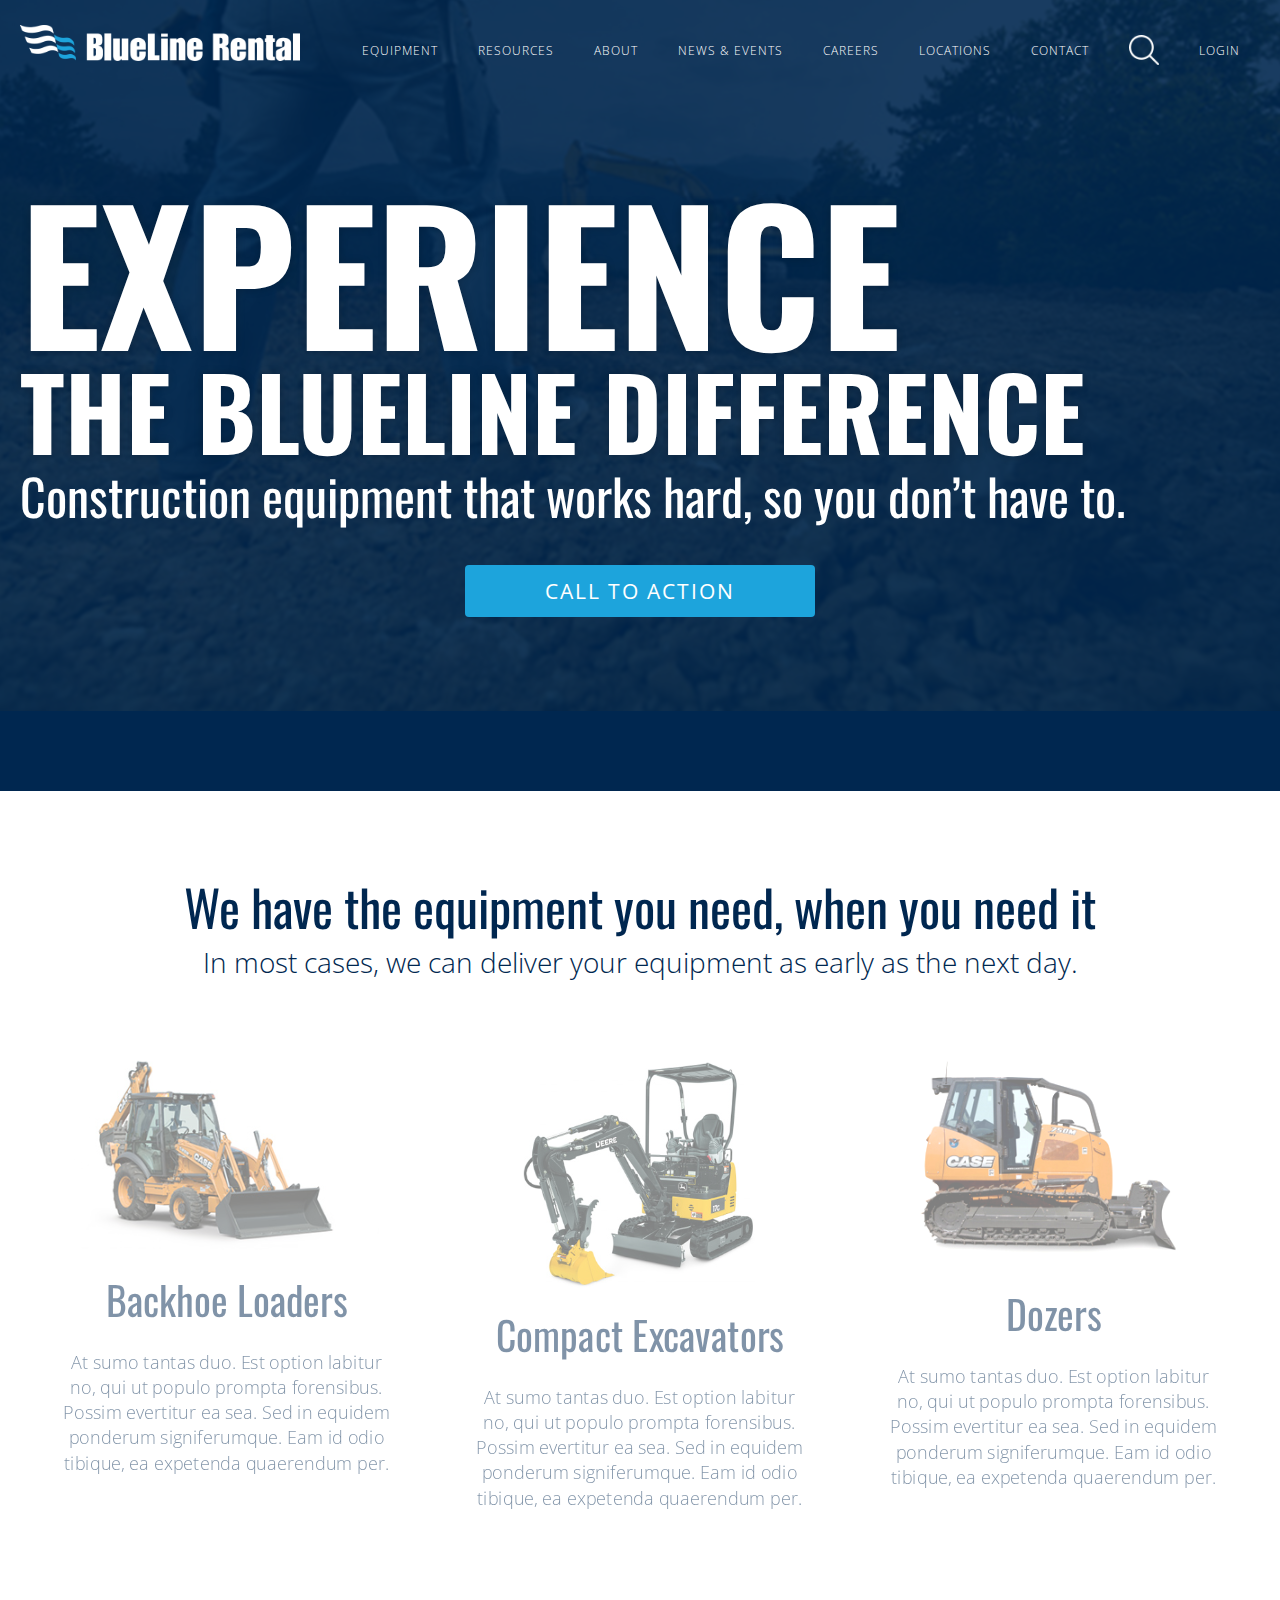
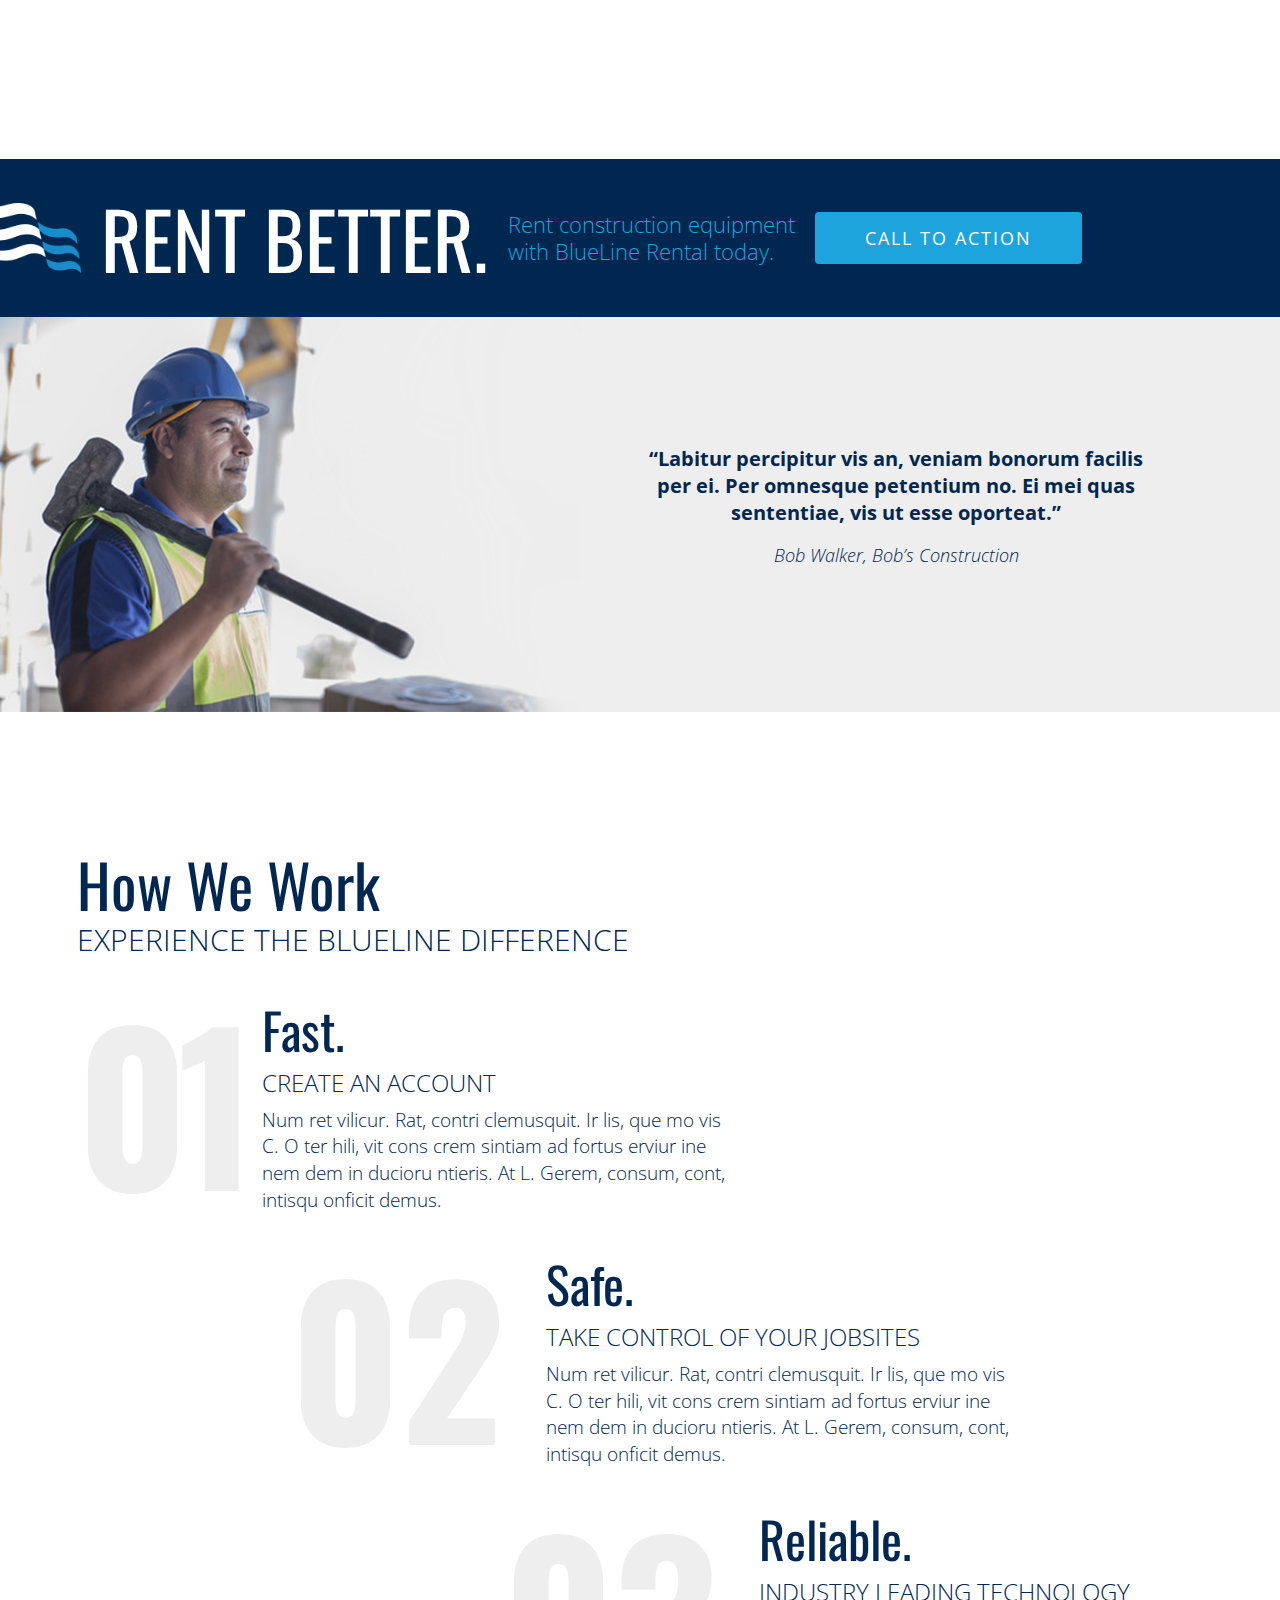
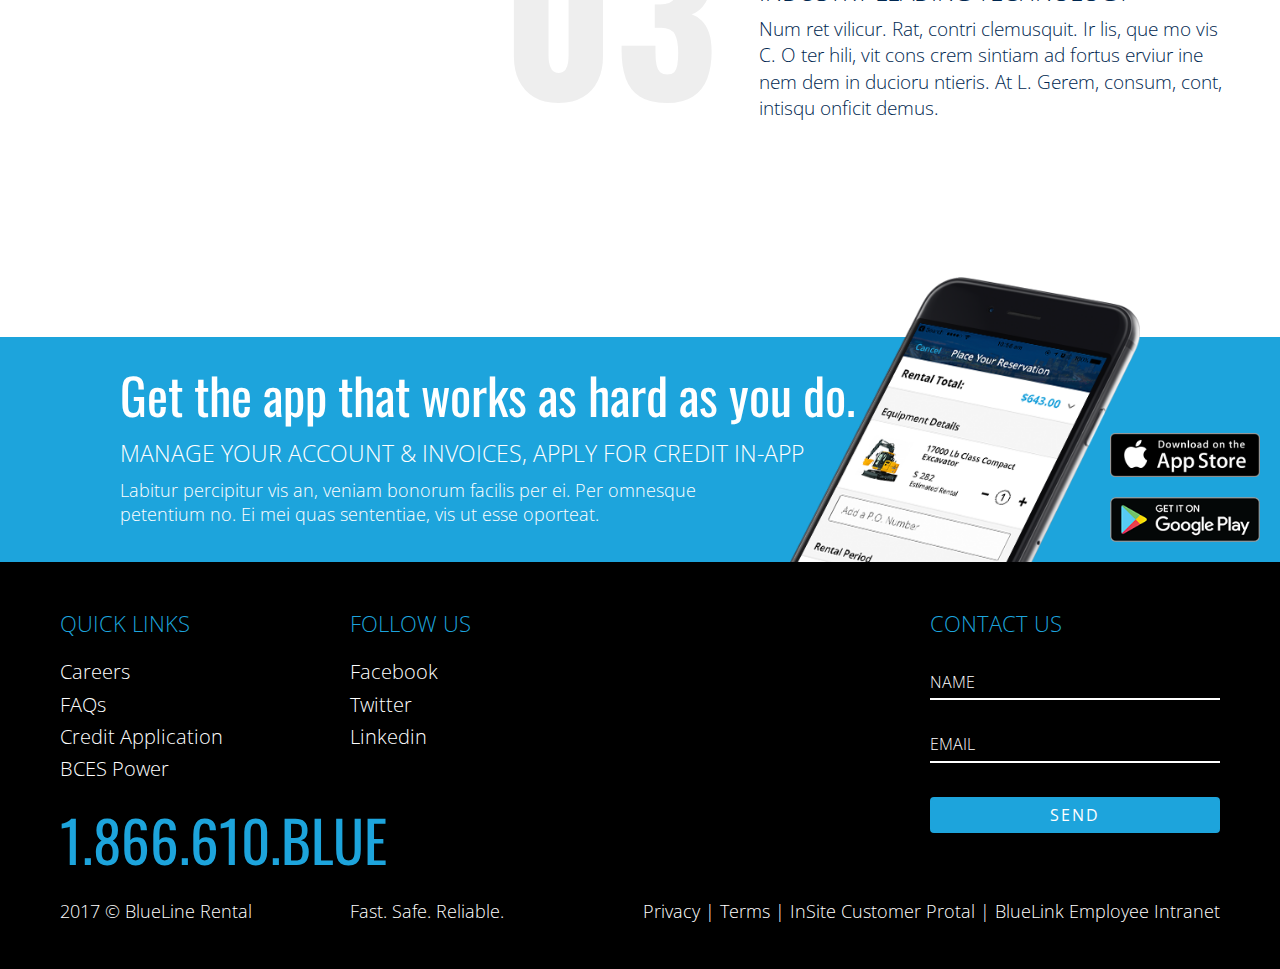
==== landing-CTA.html @ a6c23ae8 "landing pages styled" ====
<!DOCTYPE html>
<html lang="en">
<head>
    <meta charset="UTF-8">
    <title>BLR Genesis</title>
    <meta name="viewport" content="width=device-width, initial-scale=1.0">
    <link rel="stylesheet" href="style.css">
</head>
<body>

    <!-- menu on top of every page -->
    <div class="menu">

        <!-- logo -->
        <a href="index.html" class="pull-left logo"><img src="img/logo.png" alt="blr-logo"></a>

        <!-- menu -->
        <ul class="pull-right">
            <li><a href="landing-earth-movers.html">Equipment</a></li>
            <li><a href="">Resources</a></li>
            <li><a href="">About</a></li>
            <li><a href="news.html">News & events</a></li>
            <li><a href="">Careers</a></li>
            <li><a href="">Locations</a></li>
            <li><a href="">Contact</a></li>
            <li class="search"><a href=""><img src="img/search.png" style="height: 30px;"></a></li>
            <li class="login"><a href="">Login</a></li>
        </ul>
        <div class="clear"></div> <!-- please keep all .clear, they're very important! -->

    </div>

    <!-- landingpage header -->
    <div class="header header-landing header-landing-cta align-center" style="background-image: url('img/landing-header2.jpg')">

        <!-- big title -->
        <h1 class="white-font-color">
            <span>Experience</span>
            <span>the blueline difference</span>
        </h1>

        <!-- subtitle -->
        <h2 class="white-font-color">Construction equipment that works hard, so you don’t have to.</h2>

        <!-- button / link -->
        <a href="" class="btn light-blue-bg-btn">Call to action</a>

    </div>

    <!-- landingpage items -->
    <div class="landing-items align-center">
        <h4>We have the equipment you need, when you need it</h4>
        <h6>In most cases, we can deliver your equipment as early as the next day.</h6>

        <!-- three blocks -->
        <div class="landing-block">
            <img src="img/landing-block1.jpg" alt="item-title">
            <h5>Backhoe Loaders</h5>
            <p>
                At sumo tantas duo. Est option labitur no, qui ut populo prompta forensibus. Possim evertitur ea sea. Sed in equidem ponderum signiferumque. Eam id odio tibique, ea expetenda
                quaerendum per.
            </p>
            <a href="" class="btn dark-blue-bg-btn">Call to action</a>
        </div>
        <div class="landing-block">
            <img src="img/landing-block2.jpg" alt="item-title">
            <h5>Compact Excavators</h5>
            <p>
                At sumo tantas duo. Est option labitur no, qui ut populo prompta forensibus. Possim evertitur ea sea. Sed in equidem ponderum signiferumque. Eam id odio tibique, ea expetenda
                quaerendum per.
            </p>
            <a href="" class="btn dark-blue-bg-btn">Call to action</a>
        </div>
        <div class="landing-block">
            <img src="img/landing-block3.jpg" alt="item-title">
            <h5>Dozers</h5>
            <p>
                At sumo tantas duo. Est option labitur no, qui ut populo prompta forensibus. Possim evertitur ea sea. Sed in equidem ponderum signiferumque. Eam id odio tibique, ea expetenda
                quaerendum per.
            </p>
            <a href="" class="btn dark-blue-bg-btn">Call to action</a>
        </div>

    </div>

    <!-- landingpage testimonials -->
    <div class="landing-testimonials">

        <!-- blue banner -->
        <div class="banner dark-blue-bg">
            <img src="img/blr-logo-flag.png" alt="blr-logo-flag">
            <h5 class="white-font-color">Rent better.</h5>
            <p class="light-blue-font-color">Rent construction equipment<br>with BlueLine Rental today.</p>
            <a href="" class="btn light-blue-bg-btn">Call to action</a>
        </div>

        <!-- testimonials boxes -->
        <div class="testimonials-box testimonials-cta align-center" style="background-image: url('img/testimonials-cta.png')">
            <p>“Labitur percipitur vis an, veniam bonorum facilis per ei. Per omnesque petentium no. Ei mei quas sententiae, vis ut esse oporteat.”</p>
            <p><i>Bob Walker, Bob’s Construction</i></p>
        </div>
        <div class="clear"></div>

    </div>

    <!-- how we work section -->
    <div class="landing-how-we-work">

        <!-- title and subtitle -->
        <h2>How we work</h2>
        <h3>experience the blueline difference</h3>

        <!-- first block -->
        <div class="how-we-work-block first">
            <strong class="how-we-work-number">01</strong>
            <p class="how-we-work-text">
                <strong>Fast.</strong>
                <span>Create an account</span>
                Num ret vilicur. Rat, contri clemusquit. Ir lis, que mo vis C. O ter hili, vit cons crem sintiam ad fortus erviur ine nem dem in ducioru ntieris. At L. Gerem, consum, cont, intisqu
                onficit demus.
            </p>
        </div>

        <!-- second block -->
        <div class="how-we-work-block second">
            <strong class="how-we-work-number">02</strong>
            <p class="how-we-work-text">
                <strong>Safe.</strong>
                <span>Take control of your jobsites</span>
                Num ret vilicur. Rat, contri clemusquit. Ir lis, que mo vis C. O ter hili, vit cons crem sintiam ad fortus erviur ine nem dem in ducioru ntieris. At L. Gerem, consum, cont, intisqu
                onficit demus.
            </p>
        </div>

        <!-- third block -->
        <div class="how-we-work-block third">
            <strong class="how-we-work-number">03</strong>
            <p class="how-we-work-text">
                <strong>Reliable.</strong>
                <span>industry leading technology</span>
                Num ret vilicur. Rat, contri clemusquit. Ir lis, que mo vis C. O ter hili, vit cons crem sintiam ad fortus erviur ine nem dem in ducioru ntieris. At L. Gerem, consum, cont, intisqu
                onficit demus.
            </p>
        </div>

    </div>

    <!-- bottom blue stripe -->
    <div class="landing-bottom-stripe light-blue-bg align-right">

        <!-- text -->
        <div>
            <h5 class="white-font-color">Get the app that works as hard as you do.</h5>
            <h6 class="white-font-color">manage your account & Invoices, apply for credit in-app</h6>
            <p class="white-font-color">Labitur percipitur vis an, veniam bonorum facilis per ei. Per omnesque petentium no. Ei mei quas sententiae, vis ut esse oporteat.</p>
        </div>

        <!-- phone image -->
        <div class="landing-bottom-phone">
            <img src="img/landing-bottom-stripe.png" alt="iphone">
        </div>

        <!-- app stores buttons -->
        <div class="landing-bottom-btns">
            <a href="" target="_blank"><img src="img/app-store-btn.png" alt="app-store"></a>
            <a href="" target="_blank"><img src="img/google-play-btn.png" alt="google-play"></a>
        </div>

    </div>

    <!-- footer -->
    <div class="footer">
        <div class="container">

            <!-- menu column -->
            <div class="col-3 pull-left">
                <p class="light-blue-font-color">Quick links</p>
                <ul>
                    <li><a href="">Careers</a></li>
                    <li><a href="">FAQs</a></li>
                    <li><a href="">Credit Application</a></li>
                    <li><a href="">BCES Power</a></li>
                </ul>
            </div>

            <!-- social column -->
            <div class="col-3 pull-left">
                <p class="light-blue-font-color">Follow us</p>
                <ul>
                    <li><a href="">Facebook</a></li>
                    <li><a href="">Twitter</a></li>
                    <li><a href="">Linkedin</a></li>
                </ul>
            </div>

            <!-- contact form -->
            <div class="col-3 pull-right contact-form">
                <p class="light-blue-font-color">Contact us</p>
                <form>
                    <label>Name</label>
                    <input type="text" placeholder="NAME">
                    <label>Email</label>
                    <input type="email" placeholder="EMAIL">
                    <button class="btn light-blue-btn">Send</button>
                </form>
            </div>

            <!-- phone number -->
            <a href="tel:1.866.610.BLUE" class="phone-number pull-left light-blue-font-color">1.866.610.BLUE</a>

            <div class="clear"></div>

            <!-- copyright -->
            <p class="copyright white-font-color">
                <span class="pull-left">2017 &copy; BlueLine Rental</span>
                <span class="pull-left">Fast. Safe. Reliable.</span>
                <span class="pull-right">
                    <a href="" target="_blank">Privacy</a> |
                    <a href="" target="_blank">Terms</a> |
                    <a href="" target="_blank">InSite Customer Protal</a> |
                    <a href="" target="_blank">BlueLink Employee Intranet</a>
                </span>
            </p>
            <div class="clear"></div>

        </div>
    </div>

    <!-- jQuery and custom scripts -->
    <script src="https://code.jquery.com/jquery-2.2.4.min.js" integrity="sha256-BbhdlvQf/xTY9gja0Dq3HiwQF8LaCRTXxZKRutelT44=" crossorigin="anonymous"></script>
    <script src="js/custom.js"></script>
</body>
</html>
---- style.css ----
@import url("https://fonts.googleapis.com/css?family=Open+Sans:300,400,700,800|Oswald:400,700");
/*! normalize.css v7.0.0 | MIT License | github.com/necolas/normalize.css */
/* Document
   ========================================================================== */
/**
 * 1. Correct the line height in all browsers.
 * 2. Prevent adjustments of font size after orientation changes in
 *    IE on Windows Phone and in iOS.
 */
html {
  line-height: 1.15;
  /* 1 */
  -ms-text-size-adjust: 100%;
  /* 2 */
  -webkit-text-size-adjust: 100%;
  /* 2 */ }

/* Sections
   ========================================================================== */
/**
 * Remove the margin in all browsers (opinionated).
 */
body {
  margin: 0; }

/**
 * Add the correct display in IE 9-.
 */
article,
aside,
footer,
header,
nav,
section {
  display: block; }

/**
 * Correct the font size and margin on `h1` elements within `section` and
 * `article` contexts in Chrome, Firefox, and Safari.
 */
h1 {
  font-size: 2em;
  margin: 0.67em 0; }

/* Grouping content
   ========================================================================== */
/**
 * Add the correct display in IE 9-.
 * 1. Add the correct display in IE.
 */
figcaption,
figure,
main {
  /* 1 */
  display: block; }

/**
 * Add the correct margin in IE 8.
 */
figure {
  margin: 1em 40px; }

/**
 * 1. Add the correct box sizing in Firefox.
 * 2. Show the overflow in Edge and IE.
 */
hr {
  box-sizing: content-box;
  /* 1 */
  height: 0;
  /* 1 */
  overflow: visible;
  /* 2 */ }

/**
 * 1. Correct the inheritance and scaling of font size in all browsers.
 * 2. Correct the odd `em` font sizing in all browsers.
 */
pre {
  font-family: monospace, monospace;
  /* 1 */
  font-size: 1em;
  /* 2 */ }

/* Text-level semantics
   ========================================================================== */
/**
 * 1. Remove the gray background on active links in IE 10.
 * 2. Remove gaps in links underline in iOS 8+ and Safari 8+.
 */
a {
  background-color: transparent;
  /* 1 */
  -webkit-text-decoration-skip: objects;
  /* 2 */ }

/**
 * 1. Remove the bottom border in Chrome 57- and Firefox 39-.
 * 2. Add the correct text decoration in Chrome, Edge, IE, Opera, and Safari.
 */
abbr[title] {
  border-bottom: none;
  /* 1 */
  text-decoration: underline;
  /* 2 */
  text-decoration: underline dotted;
  /* 2 */ }

/**
 * Prevent the duplicate application of `bolder` by the next rule in Safari 6.
 */
b,
strong {
  font-weight: inherit; }

/**
 * Add the correct font weight in Chrome, Edge, and Safari.
 */
b,
strong {
  font-weight: bolder; }

/**
 * 1. Correct the inheritance and scaling of font size in all browsers.
 * 2. Correct the odd `em` font sizing in all browsers.
 */
code,
kbd,
samp {
  font-family: monospace, monospace;
  /* 1 */
  font-size: 1em;
  /* 2 */ }

/**
 * Add the correct font style in Android 4.3-.
 */
dfn {
  font-style: italic; }

/**
 * Add the correct background and color in IE 9-.
 */
mark {
  background-color: #ff0;
  color: #000; }

/**
 * Add the correct font size in all browsers.
 */
small {
  font-size: 80%; }

/**
 * Prevent `sub` and `sup` elements from affecting the line height in
 * all browsers.
 */
sub,
sup {
  font-size: 75%;
  line-height: 0;
  position: relative;
  vertical-align: baseline; }

sub {
  bottom: -0.25em; }

sup {
  top: -0.5em; }

/* Embedded content
   ========================================================================== */
/**
 * Add the correct display in IE 9-.
 */
audio,
video {
  display: inline-block; }

/**
 * Add the correct display in iOS 4-7.
 */
audio:not([controls]) {
  display: none;
  height: 0; }

/**
 * Remove the border on images inside links in IE 10-.
 */
img {
  border-style: none; }

/**
 * Hide the overflow in IE.
 */
svg:not(:root) {
  overflow: hidden; }

/* Forms
   ========================================================================== */
/**
 * 1. Change the font styles in all browsers (opinionated).
 * 2. Remove the margin in Firefox and Safari.
 */
button,
input,
optgroup,
select,
textarea {
  font-family: sans-serif;
  /* 1 */
  font-size: 100%;
  /* 1 */
  line-height: 1.15;
  /* 1 */
  margin: 0;
  /* 2 */ }

/**
 * Show the overflow in IE.
 * 1. Show the overflow in Edge.
 */
button,
input {
  /* 1 */
  overflow: visible; }

/**
 * Remove the inheritance of text transform in Edge, Firefox, and IE.
 * 1. Remove the inheritance of text transform in Firefox.
 */
button,
select {
  /* 1 */
  text-transform: none; }

/**
 * 1. Prevent a WebKit bug where (2) destroys native `audio` and `video`
 *    controls in Android 4.
 * 2. Correct the inability to style clickable types in iOS and Safari.
 */
button,
html [type="button"],
[type="reset"],
[type="submit"] {
  -webkit-appearance: button;
  /* 2 */ }

/**
 * Remove the inner border and padding in Firefox.
 */
button::-moz-focus-inner,
[type="button"]::-moz-focus-inner,
[type="reset"]::-moz-focus-inner,
[type="submit"]::-moz-focus-inner {
  border-style: none;
  padding: 0; }

/**
 * Restore the focus styles unset by the previous rule.
 */
button:-moz-focusring,
[type="button"]:-moz-focusring,
[type="reset"]:-moz-focusring,
[type="submit"]:-moz-focusring {
  outline: 1px dotted ButtonText; }

/**
 * Correct the padding in Firefox.
 */
fieldset {
  padding: 0.35em 0.75em 0.625em; }

/**
 * 1. Correct the text wrapping in Edge and IE.
 * 2. Correct the color inheritance from `fieldset` elements in IE.
 * 3. Remove the padding so developers are not caught out when they zero out
 *    `fieldset` elements in all browsers.
 */
legend {
  box-sizing: border-box;
  /* 1 */
  color: inherit;
  /* 2 */
  display: table;
  /* 1 */
  max-width: 100%;
  /* 1 */
  padding: 0;
  /* 3 */
  white-space: normal;
  /* 1 */ }

/**
 * 1. Add the correct display in IE 9-.
 * 2. Add the correct vertical alignment in Chrome, Firefox, and Opera.
 */
progress {
  display: inline-block;
  /* 1 */
  vertical-align: baseline;
  /* 2 */ }

/**
 * Remove the default vertical scrollbar in IE.
 */
textarea {
  overflow: auto; }

/**
 * 1. Add the correct box sizing in IE 10-.
 * 2. Remove the padding in IE 10-.
 */
[type="checkbox"],
[type="radio"] {
  box-sizing: border-box;
  /* 1 */
  padding: 0;
  /* 2 */ }

/**
 * Correct the cursor style of increment and decrement buttons in Chrome.
 */
[type="number"]::-webkit-inner-spin-button,
[type="number"]::-webkit-outer-spin-button {
  height: auto; }

/**
 * 1. Correct the odd appearance in Chrome and Safari.
 * 2. Correct the outline style in Safari.
 */
[type="search"] {
  -webkit-appearance: textfield;
  /* 1 */
  outline-offset: -2px;
  /* 2 */ }

/**
 * Remove the inner padding and cancel buttons in Chrome and Safari on macOS.
 */
[type="search"]::-webkit-search-cancel-button,
[type="search"]::-webkit-search-decoration {
  -webkit-appearance: none; }

/**
 * 1. Correct the inability to style clickable types in iOS and Safari.
 * 2. Change font properties to `inherit` in Safari.
 */
::-webkit-file-upload-button {
  -webkit-appearance: button;
  /* 1 */
  font: inherit;
  /* 2 */ }

/* Interactive
   ========================================================================== */
/*
 * Add the correct display in IE 9-.
 * 1. Add the correct display in Edge, IE, and Firefox.
 */
details,
menu {
  display: block; }

/*
 * Add the correct display in all browsers.
 */
summary {
  display: list-item; }

/* Scripting
   ========================================================================== */
/**
 * Add the correct display in IE 9-.
 */
canvas {
  display: inline-block; }

/**
 * Add the correct display in IE.
 */
template {
  display: none; }

/* Hidden
   ========================================================================== */
/**
 * Add the correct display in IE 10-.
 */
[hidden] {
  display: none; }

* {
  -webkit-box-sizing: border-box;
  -moz-box-sizing: border-box;
  box-sizing: border-box;
  position: relative;
  z-index: 1; }

body, html {
  margin: 0;
  padding: 0;
  background: #fff;
  overflow-x: hidden; }

.pull-left {
  float: left; }

.pull-right {
  float: right; }

.clear {
  clear: both; }

.container {
  width: 100%;
  max-width: 1200px;
  padding-left: 20px;
  padding-right: 20px;
  margin-left: auto;
  margin-right: auto; }

.col-2 {
  width: 50%; }

.col-3 {
  width: 33.3%; }

h1, h2, h3, h4, h5, h6, p, li, dt, dd, td, th, body, input, textarea {
  line-height: 140%;
  font-family: 'Open sans', sans-serif; }

p, li, dt, dd, body, input, textarea {
  color: #002750;
  font-weight: 300; }

a, a:hover, a:active, a:focus, input, input:focus, textarea, textarea:focus, button, button:active, button:focus {
  outline: none;
  text-decoration: none;
  transition: all 0.3s linear; }

a, button {
  cursor: pointer; }

.light-blue-font-color {
  color: #1da4dc; }

.dark-blue-font-color {
  color: #002750; }

.white-font-color {
  color: #fff; }

.light-blue-bg {
  background-color: #1da4dc; }

.dark-blue-bg {
  background-color: #002750; }

.white-bg {
  background-color: #fff; }

.light-grey-bg {
  background-color: #eee; }

.align-right {
  text-align: right; }

.align-center {
  text-align: center; }

.menu {
  position: absolute;
  top: 0;
  left: 0;
  right: 0;
  z-index: 2;
  font-size: 0;
  padding: 25px 20px; }
  .menu .logo {
    display: block; }
    .menu .logo img {
      display: block;
      padding-left: 77px;
      height: 42px; }
      @media (max-width: 1659px) {
        .menu .logo img {
          padding-left: 0; } }
      @media (max-width: 1309px) {
        .menu .logo img {
          height: 36px; } }
      @media (max-width: 1119px) {
        .menu .logo img {
          height: 31px; } }
      @media (max-width: 330px) {
        .menu .logo img {
          height: 28px; } }
    @media (max-width: 991px) {
      .menu .logo {
        position: absolute;
        left: 20px;
        z-index: 2; } }
  .menu ul {
    margin: 0;
    padding: 0; }
    .menu ul li {
      display: inline-block;
      margin: 0;
      padding: 0;
      vertical-align: middle; }
      .menu ul li a {
        display: block;
        margin: 0;
        padding: 4px 34px;
        font-size: 13px;
        text-transform: uppercase;
        color: #fff;
        line-height: 100%;
        letter-spacing: 1px; }
        .menu ul li a:hover {
          color: #1da4dc; }
        .menu ul li a.active:after {
          content: '';
          position: absolute;
          bottom: -16px;
          left: 50%;
          transform: translateX(-50%);
          border-top: 10px solid #fff;
          border-left: 7px solid transparent;
          border-right: 7px solid transparent; }
        @media (max-width: 1599px) {
          .menu ul li a {
            padding: 4px 29px; } }
        @media (max-width: 1505px) {
          .menu ul li a {
            padding: 4px 24px; } }
        @media (max-width: 1419px) {
          .menu ul li a {
            padding: 10px 20px;
            font-size: 12px; }
            .menu ul li a.active:after {
              bottom: -10px; } }
        @media (max-width: 1249px) {
          .menu ul li a {
            padding: 10px 15px; } }
        @media (max-width: 1179px) {
          .menu ul li a {
            font-size: 11px; } }
        @media (max-width: 1119px) {
          .menu ul li a {
            padding: 5px 0 10px 20px; } }
    @media (max-width: 991px) {
      .menu ul {
        width: calc(100% + 40px);
        margin-left: -20px;
        margin-right: -20px;
        max-height: 50px;
        padding-top: 50px;
        overflow: hidden;
        transition: all 0.3s linear;
        cursor: pointer; }
        .menu ul:before {
          content: '';
          position: absolute;
          top: 0;
          right: 20px;
          z-index: 1;
          width: 40px;
          height: 35px;
          background: linear-gradient(#fff 5px, transparent 5px, transparent 14px, #fff 14px, #fff 19px, transparent 19px, transparent 28px, #fff 28px, #fff 33px, transparent 33px); }
        .menu ul li {
          width: 100%;
          background: rgba(255, 255, 255, 0.95);
          opacity: 0;
          transition: opacity 0.3s linear; }
          .menu ul li:first-of-type {
            padding-top: 13px; }
          .menu ul li:last-of-type {
            padding-bottom: 13px; }
          .menu ul li.search a {
            background: rgba(29, 164, 220, 0.3); }
          .menu ul li a {
            text-align: center;
            padding: 0;
            font-size: 16px;
            transition: all 0.3s linear;
            overflow: hidden;
            opacity: 0;
            color: #002750;
            font-weight: 400; }
            .menu ul li a.active {
              color: #1da4dc; }
              .menu ul li a.active:after {
                display: none; }
        .menu ul:hover:before, .menu ul.active:before {
          background: linear-gradient(#1da4dc 5px, transparent 5px, transparent 14px, #1da4dc 14px, #1da4dc 19px, transparent 19px, transparent 28px, #1da4dc 28px, #1da4dc 33px, transparent 33px); }
        .menu ul.active {
          max-height: 500px;
          overflow: visible; }
          .menu ul.active li {
            opacity: 1; }
            .menu ul.active li a {
              padding: 13px 0;
              opacity: 1; } }

.header {
  background-size: cover;
  background-repeat: no-repeat;
  background-position: center;
  padding-left: 20px;
  padding-right: 20px;
  padding-top: 100px; }
  .header:after {
    content: '';
    position: absolute;
    top: 0;
    left: 0;
    right: 0;
    bottom: 0;
    z-index: 0;
    background: rgba(0, 39, 80, 0.9); }

.header-homepage h1 {
  max-width: 860px;
  margin: 0 auto;
  padding: 118px 0 65px 0; }
  .header-homepage h1 span {
    display: block;
    line-height: 105%;
    text-transform: uppercase;
    font-family: "Oswald";
    font-size: 120px;
    font-weight: 700; }
  @media (max-width: 1199px) {
    .header-homepage h1 {
      padding: 60px 0; }
      .header-homepage h1 span {
        font-size: 110px; } }
  @media (max-width: 991px) {
    .header-homepage h1 {
      padding: 50px 0; }
      .header-homepage h1 span {
        font-size: 90px; } }
  @media (max-width: 767px) {
    .header-homepage h1 {
      padding: 30px 0; }
      .header-homepage h1 span {
        font-size: 80px; } }
  @media (max-width: 599px) {
    .header-homepage h1 {
      padding: 0 0 30px 0; }
      .header-homepage h1 span {
        font-size: 70px; } }
.header-homepage .homepage-searchbar {
  max-width: 860px;
  margin: 0 auto;
  padding-bottom: 86px;
  white-space: nowrap;
  overflow: visible; }
  @media (max-width: 991px) {
    .header-homepage .homepage-searchbar {
      padding-bottom: 70px; } }
  @media (max-width: 767px) {
    .header-homepage .homepage-searchbar {
      padding-bottom: 40px; } }
  @media (max-width: 599px) {
    .header-homepage .homepage-searchbar {
      white-space: normal; } }
  .header-homepage .homepage-searchbar input, .header-homepage .homepage-searchbar .btn {
    display: inline-block;
    vertical-align: top; }
  .header-homepage .homepage-searchbar input {
    background: #fff;
    border: 0;
    -webkit-appearance: none;
    -moz-appearance: none;
    appearance: none;
    font-size: 23px;
    padding: 15px 27px;
    margin: 0 25px 0 0;
    width: 85%; }
    @media (max-width: 1349px) {
      .header-homepage .homepage-searchbar input {
        width: 70%; } }
    @media (max-width: 1199px) {
      .header-homepage .homepage-searchbar input {
        font-size: 16px;
        padding: 15px;
        width: 60%; } }
    @media (max-width: 991px) {
      .header-homepage .homepage-searchbar input {
        width: 50%; } }
    @media (max-width: 767px) {
      .header-homepage .homepage-searchbar input {
        font-size: 14px; } }
    @media (max-width: 599px) {
      .header-homepage .homepage-searchbar input {
        width: 100%;
        margin-bottom: 30px; } }

.header-news {
  text-align: center;
  font-size: 0;
  margin-bottom: 50px; }
  @media (max-width: 1199px) {
    .header-news {
      margin-bottom: 20px; } }
  .header-news h1 {
    text-align: left;
    max-width: 1440px;
    margin: 0 auto;
    padding: 140px 0 37px 0;
    font-family: "Oswald";
    font-size: 62px;
    font-weight: 700;
    text-transform: uppercase; }
    @media (max-width: 1199px) {
      .header-news h1 {
        font-size: 58px;
        padding-top: 80px; } }
    @media (max-width: 991px) {
      .header-news h1 {
        font-size: 54px;
        padding: 30px 0; } }
    @media (max-width: 767px) {
      .header-news h1 {
        font-size: 50px;
        padding: 0 0 30px 0;
        font-weight: 400; } }
    @media (max-width: 599px) {
      .header-news h1 {
        font-size: 46px; } }
    @media (max-width: 400px) {
      .header-news h1 {
        font-size: 44px;
        text-align: center; } }

.header-news-inner {
  padding-bottom: 323px; }
  .header-news-inner h1, .header-news-inner h2 {
    margin: 0 auto;
    line-height: 100%;
    width: 84%;
    text-transform: uppercase; }
  .header-news-inner h2 {
    font-family: "oswald";
    font-size: 56px;
    font-weight: 700;
    padding-top: 153px; }
  .header-news-inner h1 {
    font-family: "oswald";
    font-size: 88px;
    font-weight: 700; }
  @media (max-width: 1499px) {
    .header-news-inner h2 {
      font-size: 50px;
      padding-top: 120px; }
    .header-news-inner h1 {
      font-size: 70px;
      line-height: 120%; } }
  @media (max-width: 1199px) {
    .header-news-inner {
      padding-bottom: 185px; }
      .header-news-inner h2 {
        font-size: 40px;
        padding-top: 50px;
        width: 100%; }
      .header-news-inner h1 {
        font-size: 56px;
        width: 100%; } }
  @media (max-width: 991px) {
    .header-news-inner h2 {
      font-size: 30px;
      padding-top: 30px; }
    .header-news-inner h1 {
      font-size: 40px; } }
  @media (max-width: 767px) {
    .header-news-inner {
      padding-bottom: 115px; }
      .header-news-inner h2 {
        padding-top: 10px; } }
  @media (max-width: 699px) {
    .header-news-inner h1 {
      font-size: 34px; } }
  @media (max-width: 400px) {
    .header-news-inner h2 {
      padding-top: 0;
      line-height: 120%; } }

.header-landing {
  border-bottom: 100px solid #002750; }
  .header-landing h1 {
    margin: 0;
    padding-top: 115px; }
    .header-landing h1 span {
      display: block;
      text-transform: uppercase;
      font-family: "oswald";
      font-size: 207px;
      font-weight: 700;
      padding-right: 33%;
      line-height: 100%;
      text-shadow: 0 0 10px rgba(0, 0, 0, 0.2); }
      .header-landing h1 span + span {
        transform: translateY(-25%);
        padding-right: 2%;
        letter-spacing: 5px; }
  .header-landing h2 {
    font-family: "oswald";
    font-size: 54px;
    font-weight: 400;
    margin: -25px 0 40px 0; }
  .header-landing .btn {
    margin-bottom: 94px;
    display: inline-block;
    font-size: 21px; }
    .header-landing .btn:hover {
      background: #1a93c5; }
  .header-landing.header-landing-cta h1, .header-landing.header-landing-cta h2 {
    max-width: 73%;
    margin: 0 auto;
    text-align: left; }
  @media (min-width: 1400px) {
    .header-landing.header-landing-cta h1 {
      padding-top: 188px; } }
  .header-landing.header-landing-cta h1 span, .header-landing.header-landing-cta h1 span + span {
    transform: none;
    padding: 0;
    letter-spacing: 0; }
  .header-landing.header-landing-cta h1 span + span {
    font-size: 126px; }
  .header-landing.header-landing-cta h2 {
    margin-bottom: 35px;
    white-space: nowrap; }
  @media (max-width: 1499px) {
    .header-landing.header-landing-cta h1, .header-landing.header-landing-cta h2 {
      max-width: none; }
    .header-landing.header-landing-cta h1 span + span {
      font-size: 120px; } }
  @media (max-width: 1399px) {
    .header-landing {
      border-bottom-width: 80px; }
      .header-landing h1 {
        padding-top: 80px; }
        .header-landing h1 span {
          font-size: 180px; }
          .header-landing h1 span + span {
            letter-spacing: 0;
            padding-right: 0; }
      .header-landing h2 {
        font-size: 50px;
        margin-top: -10px; }
      .header-landing.header-landing-cta h1 span + span {
        font-size: 100px; } }
  @media (max-width: 1199px) {
    .header-landing {
      border-bottom-width: 50px; }
      .header-landing h1 {
        padding-top: 30px; }
        .header-landing h1 span {
          font-size: 150px; }
      .header-landing h2 {
        font-size: 44px; }
      .header-landing .btn {
        margin-bottom: 60px; }
      .header-landing.header-landing-cta h1 span + span {
        font-size: 90px; } }
  @media (max-width: 1059px) {
    .header-landing.header-landing-cta h2 {
      white-space: normal;
      max-width: 670px;
      margin-left: 0;
      line-height: 120%;
      padding: 15px 0; } }
  @media (max-width: 991px) {
    .header-landing h1 {
      padding-top: 0; }
      .header-landing h1 span {
        font-size: 100px;
        padding-right: 25%; }
        .header-landing h1 span + span {
          transform: translateY(-30%); }
    .header-landing h2 {
      font-size: 38px; }
    .header-landing .btn {
      margin-bottom: 40px;
      font-size: 18px; }
    .header-landing.header-landing-cta h1 span + span {
      font-size: 60px;
      padding-top: 10px; }
    .header-landing.header-landing-cta h2 {
      max-width: 580px; } }
  @media (max-width: 767px) {
    .header-landing {
      border-bottom-width: 30px; }
      .header-landing h1 span {
        font-size: 80px; }
      .header-landing h2 {
        font-size: 30px;
        margin-top: 0; }
      .header-landing.header-landing-cta h1 span + span {
        font-size: 50px; } }
  @media (max-width: 599px) {
    .header-landing h1 span {
      padding-right: 35%; }
    .header-landing.header-landing-cta h1 span {
      font-size: 70px; }
      .header-landing.header-landing-cta h1 span + span {
        font-size: 44px; } }
  @media (max-width: 400px) {
    .header-landing .btn {
      font-size: 16px; }
    .header-landing.header-landing-cta h1 span {
      font-size: 57px; }
      .header-landing.header-landing-cta h1 span + span {
        font-size: 38px; } }

.btn {
  border: 2px solid;
  border-radius: 4px;
  text-transform: uppercase;
  letter-spacing: 2px;
  padding: 21px 50px;
  background: none;
  font-family: "open sans";
  font-size: 18px;
  font-weight: 400;
  text-align: center; }
  @media (max-width: 1199px) {
    .btn {
      letter-spacing: 0;
      font-size: 16px;
      padding: 15px 30px; } }
  @media (max-width: 767px) {
    .btn {
      padding: 15px 20px;
      font-size: 14px; } }
  .btn.light-blue-btn {
    color: #1da4dc;
    border-color: #1da4dc; }
  .btn.dark-blue-btn {
    color: #002750;
    border-color: #002750; }
  .btn.white-btn {
    color: #fff;
    border-color: #fff; }
  .btn.light-blue-bg-btn, .btn.dark-blue-bg-btn {
    border: none;
    color: #fff;
    padding: 15px 80px; }
    @media (max-width: 1199px) {
      .btn.light-blue-bg-btn, .btn.dark-blue-bg-btn {
        padding: 15px 60px; } }
    @media (max-width: 767px) {
      .btn.light-blue-bg-btn, .btn.dark-blue-bg-btn {
        padding: 12px 40px; } }
  .btn.light-blue-bg-btn {
    background: #1da4dc; }
    .btn.light-blue-bg-btn:hover {
      background: #1782af; }
  .btn.dark-blue-bg-btn {
    background: #002750; }
    .btn.dark-blue-bg-btn:hover {
      background: #004083; }
  .btn.white-hover-btn:hover {
    color: #fff;
    border-color: #fff; }
  .btn.light-blue-hover-btn:hover {
    color: #1da4dc;
    border-color: #1da4dc; }
  .btn.dark-blue-hover-btn:hover {
    color: #002750;
    border-color: #002750; }

.news-navigation-btns {
  margin-top: 100px;
  display: table;
  width: 100%; }
  @media (max-width: 599px) {
    .news-navigation-btns {
      margin-top: 50px;
      display: block; } }
  .news-navigation-btns .news-btn {
    display: table-cell;
    vertical-align: middle;
    background-repeat: no-repeat;
    background-position: center;
    background-size: cover;
    padding: 80px 55px; }
    .news-navigation-btns .news-btn:before, .news-navigation-btns .news-btn:after {
      content: '';
      position: absolute;
      left: 0;
      right: 0;
      bottom: 0; }
    .news-navigation-btns .news-btn:after {
      top: 0;
      z-index: 0;
      background: rgba(0, 39, 80, 0.9); }
    .news-navigation-btns .news-btn:before {
      top: 100%;
      z-index: 1;
      background: #1da4dc;
      transition: top 0.3s linear; }
    .news-navigation-btns .news-btn .left-arrow, .news-navigation-btns .news-btn .right-arrow, .news-navigation-btns .news-btn p {
      display: inline-block;
      vertical-align: middle; }
    .news-navigation-btns .news-btn p {
      margin: 0;
      max-width: 420px; }
      .news-navigation-btns .news-btn p span {
        display: block;
        font-family: "oswald";
        font-size: 32px;
        font-weight: 700;
        text-transform: uppercase;
        line-height: 130%; }
        .news-navigation-btns .news-btn p span + span {
          font-size: 44px;
          transition: color 0.3s linear; }
          .news-navigation-btns .news-btn p span + span + span {
            font-family: "open sans";
            font-size: 22px;
            font-weight: 300;
            text-transform: none;
            margin-left: auto;
            padding-top: 10px; }
    .news-navigation-btns .news-btn .left-arrow, .news-navigation-btns .news-btn .right-arrow {
      background-repeat: no-repeat;
      background-position: center;
      background-size: auto 100%;
      width: 85px;
      height: 122px;
      transition: all 0.3s linear; }
    .news-navigation-btns .news-btn .left-arrow {
      background-image: url("img/left-blue-arrow.png");
      margin-right: 58px; }
    .news-navigation-btns .news-btn .right-arrow {
      background-image: url("img/right-blue-arrow.png");
      margin-left: 83px; }
    .news-navigation-btns .news-btn:hover:before {
      top: 0; }
    .news-navigation-btns .news-btn:hover p span + span {
      color: #002750; }
      .news-navigation-btns .news-btn:hover p span + span + span {
        color: #fff; }
    .news-navigation-btns .news-btn:hover .left-arrow {
      background-image: url("img/left-white-arrow.png"); }
    .news-navigation-btns .news-btn:hover .right-arrow {
      background-image: url("img/right-white-arrow.png"); }
    @media (max-width: 1499px) {
      .news-navigation-btns .news-btn p {
        max-width: 400px; } }
    @media (max-width: 1399px) {
      .news-navigation-btns .news-btn {
        padding: 40px; }
        .news-navigation-btns .news-btn .left-arrow, .news-navigation-btns .news-btn .right-arrow {
          width: 50px; }
        .news-navigation-btns .news-btn .left-arrow {
          margin-right: 40px;
          height: 80px; }
        .news-navigation-btns .news-btn .right-arrow {
          margin-left: 40px;
          height: 80px; }
        .news-navigation-btns .news-btn p {
          max-width: 350px; }
          .news-navigation-btns .news-btn p span {
            font-size: 30px;
            font-weight: 400; }
            .news-navigation-btns .news-btn p span + span {
              font-size: 40px; }
              .news-navigation-btns .news-btn p span + span + span {
                font-size: 18px; } }
    @media (max-width: 1199px) {
      .news-navigation-btns .news-btn {
        padding: 40px 20px; }
        .news-navigation-btns .news-btn p span + span + span {
          font-size: 16px; } }
    @media (max-width: 991px) {
      .news-navigation-btns .news-btn {
        padding: 30px 20px; }
        .news-navigation-btns .news-btn .left-arrow {
          margin-right: 20px;
          height: 60px; }
        .news-navigation-btns .news-btn .right-arrow {
          margin-left: 20px;
          height: 60px; }
        .news-navigation-btns .news-btn p {
          max-width: 70%; }
          .news-navigation-btns .news-btn p span {
            font-size: 26px; }
            .news-navigation-btns .news-btn p span + span {
              font-size: 34px; } }
    @media (max-width: 767px) {
      .news-navigation-btns .news-btn {
        padding: 20px; }
        .news-navigation-btns .news-btn .left-arrow {
          margin-right: 20px;
          height: 50px;
          width: 32px; }
        .news-navigation-btns .news-btn .right-arrow {
          margin-left: 20px;
          height: 50px;
          width: 32px; }
        .news-navigation-btns .news-btn p {
          max-width: 80%; }
          .news-navigation-btns .news-btn p span {
            font-size: 22px; }
            .news-navigation-btns .news-btn p span + span {
              font-size: 30px; }
              .news-navigation-btns .news-btn p span + span + span {
                font-size: 14px; } }
    @media (max-width: 669px) {
      .news-navigation-btns .news-btn {
        width: 100%;
        display: block; } }
    @media (max-width: 400px) {
      .news-navigation-btns .news-btn .left-arrow {
        margin-right: 15px;
        height: 44px; }
      .news-navigation-btns .news-btn .right-arrow {
        margin-left: 15px;
        height: 44px; }
      .news-navigation-btns .news-btn p span {
        font-size: 20px; }
        .news-navigation-btns .news-btn p span + span {
          font-size: 28px; } }

.homepage-introduction {
  background: #eee;
  padding: 40px 0 32px 0; }
  .homepage-introduction h3 {
    font-family: "open sans";
    font-size: 33px;
    font-weight: 800;
    margin: 0 0 25px 0;
    padding-left: 12px; }
  .homepage-introduction p {
    font-family: "open sans";
    font-size: 25px;
    font-weight: 300;
    margin: 0;
    padding-left: 12px;
    line-height: 150%;
    max-width: 1070px; }
    .homepage-introduction p i {
      display: block;
      font-family: "open sans";
      font-size: 18px;
      font-weight: 300;
      padding-top: 13px; }
  @media (max-width: 1199px) {
    .homepage-introduction h3 {
      font-size: 28px;
      padding-left: 0; }
    .homepage-introduction p {
      font-size: 20px;
      padding-left: 0;
      max-width: none; }
      .homepage-introduction p i {
        font-size: 16px; } }
  @media (max-width: 991px) {
    .homepage-introduction {
      padding: 30px 0; }
      .homepage-introduction h3 {
        font-size: 26px;
        margin-bottom: 15px; }
      .homepage-introduction p {
        font-size: 18px; }
        .homepage-introduction p i {
          font-size: 14px; } }
  @media (max-width: 980px) {
    .homepage-introduction {
      margin-bottom: 20px; } }
  @media (max-width: 767px) {
    .homepage-introduction h3 {
      font-size: 22px; }
    .homepage-introduction p {
      font-size: 16px; } }

.homepage-boxes {
  background-repeat: no-repeat;
  background-position: center top;
  background-size: cover;
  padding: 488px 20px 45px 20px;
  width: calc(33.3% - 40px);
  margin: 30px 20px 0 20px; }
  .homepage-boxes:after {
    content: '';
    position: absolute;
    top: 56%;
    left: 0;
    right: 0;
    bottom: 0;
    background: rgba(0, 39, 80, 0.8);
    z-index: 0;
    transition: top 0.3s linear; }
  .homepage-boxes h6 {
    font-family: "Open sans";
    font-size: 46px;
    font-weight: 800;
    margin: 0 0 5px 0;
    white-space: nowrap; }
  .homepage-boxes p {
    font-family: "open sans";
    font-size: 30px;
    font-weight: 400;
    margin: 0 0 43px 0;
    text-transform: uppercase; }
  .homepage-boxes .btn {
    opacity: 0;
    visibility: hidden;
    display: inline-block;
    margin-left: 10px; }
  .homepage-boxes:hover:after {
    top: 0; }
  .homepage-boxes:hover .btn {
    opacity: 1;
    visibility: visible; }
  @media (max-width: 1729px) {
    .homepage-boxes h6 {
      font-weight: 700; } }
  @media (max-width: 1669px) {
    .homepage-boxes h6 {
      font-size: 42px; } }
  @media (max-width: 1529px) {
    .homepage-boxes {
      padding: 450px 20px 20px 20px; }
      .homepage-boxes h6 {
        font-size: 38px; }
      .homepage-boxes p {
        font-size: 28px; }
      .homepage-boxes .btn {
        margin-left: 0; } }
  @media (max-width: 1409px) {
    .homepage-boxes {
      padding-top: 400px; }
      .homepage-boxes h6 {
        font-size: 34px; }
      .homepage-boxes p {
        font-size: 24px; } }
  @media (max-width: 1309px) {
    .homepage-boxes {
      padding-top: 350px; }
      .homepage-boxes h6 {
        font-size: 30px; }
      .homepage-boxes p {
        font-size: 20px; } }
  @media (max-width: 1199px) {
    .homepage-boxes {
      padding-top: 300px; }
      .homepage-boxes h6 {
        font-size: 27px;
        margin-bottom: 10px; }
      .homepage-boxes p {
        font-size: 18px;
        margin-bottom: 20px; }
      .homepage-boxes .btn {
        opacity: 1;
        visibility: visible; } }
  @media (max-width: 1079px) {
    .homepage-boxes {
      padding-top: 320px; }
      .homepage-boxes h6 {
        font-size: 26px;
        font-weight: 400; }
      .homepage-boxes p {
        font-size: 17px; } }
  @media (max-width: 991px) {
    .homepage-boxes {
      padding-top: 300px; }
      .homepage-boxes h6 {
        font-size: 24px; }
      .homepage-boxes p {
        font-size: 16px; } }
  @media (max-width: 980px) {
    .homepage-boxes {
      width: calc(100% - 40px);
      margin-top: 0;
      margin-bottom: 20px; } }

.homepage-stripe {
  overflow: hidden;
  padding-top: 46px; }
  .homepage-stripe .stripe-btn {
    width: 50%;
    padding: 0 20px;
    max-height: 273px;
    white-space: nowrap; }
    .homepage-stripe .stripe-btn .stripe-block {
      display: inline-block;
      vertical-align: top; }
    .homepage-stripe .stripe-btn img.man-image {
      margin-left: 50px;
      margin-right: 25px;
      width: 33%;
      top: -36px; }
    .homepage-stripe .stripe-btn img.phone-image {
      width: 46%;
      margin: -22px 0 0 -85px; }
    .homepage-stripe .stripe-btn h5 {
      font-family: "oswald";
      font-size: 57px;
      font-weight: 400;
      margin: 0;
      padding: 20px 20px 0 20px;
      text-align: left;
      max-width: 400px;
      line-height: 116%; }
    .homepage-stripe .stripe-btn p {
      font-family: "open sans";
      font-size: 36px;
      font-weight: 300;
      margin: 0;
      padding: 5px 20px 20px 20px;
      line-height: 120%;
      text-align: left;
      text-transform: uppercase;
      max-width: 310px;
      white-space: normal; }
    .homepage-stripe .stripe-btn .store-btns {
      margin-left: -25px;
      margin-top: 4px;
      transform: translateY(100%); }
      .homepage-stripe .stripe-btn .store-btns img {
        display: block;
        width: 173px;
        margin: 0 0 15px 0; }
  @media (max-width: 1549px) {
    .homepage-stripe .stripe-btn h5 {
      font-size: 52px; }
    .homepage-stripe .stripe-btn p {
      font-size: 32px;
      padding-top: 10px; } }
  @media (max-width: 1509px) {
    .homepage-stripe .stripe-btn {
      max-height: 240px; }
      .homepage-stripe .stripe-btn h5 {
        font-size: 50px; }
      .homepage-stripe .stripe-btn p {
        font-size: 30px; }
      .homepage-stripe .stripe-btn img.phone-image {
        margin-left: -120px; }
      .homepage-stripe .stripe-btn .store-btns {
        margin-top: 0;
        transform: translateY(90%); }
        .homepage-stripe .stripe-btn .store-btns img {
          width: 160px; } }
  @media (max-width: 1319px) {
    .homepage-stripe .stripe-btn h5 {
      font-size: 46px;
      padding-left: 0;
      padding-right: 0; }
    .homepage-stripe .stripe-btn p {
      font-size: 26px;
      line-height: 130%;
      padding-left: 0;
      padding-right: 0;
      max-width: 270px; }
    .homepage-stripe .stripe-btn .store-btns {
      transform: translateY(100%); }
      .homepage-stripe .stripe-btn .store-btns img {
        width: 150px; } }
  @media (max-width: 1199px) {
    .homepage-stripe .stripe-btn {
      max-height: 200px; }
      .homepage-stripe .stripe-btn img.man-image {
        margin-left: 0; }
      .homepage-stripe .stripe-btn h5 {
        font-size: 40px; }
      .homepage-stripe .stripe-btn p {
        font-size: 22px;
        line-height: 130%;
        padding-left: 0;
        padding-right: 0;
        max-width: 245px; }
      .homepage-stripe .stripe-btn .store-btns {
        transform: translateY(70%); }
        .homepage-stripe .stripe-btn .store-btns img {
          width: 145px; } }
  @media (max-width: 1109px) {
    .homepage-stripe .stripe-btn img.phone-image {
      margin-left: -105px; } }
  @media (max-width: 1049px) {
    .homepage-stripe .stripe-btn {
      max-height: 180px; }
      .homepage-stripe .stripe-btn h5 {
        font-size: 36px; }
      .homepage-stripe .stripe-btn p {
        font-size: 20px;
        max-width: 225px; }
      .homepage-stripe .stripe-btn .store-btns {
        transform: translateY(55%); } }
  @media (max-width: 980px) {
    .homepage-stripe .stripe-btn {
      width: 100%;
      max-height: 205px; }
      .homepage-stripe .stripe-btn img.man-image {
        width: 24%; }
      .homepage-stripe .stripe-btn img.phone-image {
        margin-left: 0; }
      .homepage-stripe .stripe-btn h5 {
        font-size: 40px; }
      .homepage-stripe .stripe-btn p {
        font-size: 26px;
        max-width: 225px; }
      .homepage-stripe .stripe-btn .store-btns {
        margin-left: 10%;
        transform: translateY(75%); } }
  @media (max-width: 899px) {
    .homepage-stripe .stripe-btn {
      max-height: 220px; }
      .homepage-stripe .stripe-btn img.phone-image {
        margin-left: -10%; }
      .homepage-stripe .stripe-btn .store-btns {
        margin-left: 5%;
        transform: translateY(83%); } }
  @media (max-width: 767px) {
    .homepage-stripe .stripe-btn img.man-image {
      width: 180px; } }
  @media (max-width: 699px) {
    .homepage-stripe .stripe-btn .store-btns {
      margin-left: 0; } }
  @media (max-width: 699px) {
    .homepage-stripe .stripe-btn img.phone-image {
      display: none; }
    .homepage-stripe .stripe-btn .store-btns {
      transform: none;
      vertical-align: bottom;
      margin-bottom: 25px; }
      .homepage-stripe .stripe-btn .store-btns img {
        margin: 10px 0 0 0; } }
  @media (max-width: 699px) {
    .homepage-stripe .stripe-btn {
      max-height: 185px; }
      .homepage-stripe .stripe-btn img.man-image {
        width: 155px;
        margin-right: 20px; }
      .homepage-stripe .stripe-btn h5 {
        font-size: 36px; }
      .homepage-stripe .stripe-btn p {
        font-size: 22px; } }
  @media (max-width: 699px) {
    .homepage-stripe {
      padding-top: 2px; }
      .homepage-stripe .stripe-btn {
        max-height: none; }
        .homepage-stripe .stripe-btn .stripe-block {
          display: block; }
        .homepage-stripe .stripe-btn img.man-image {
          display: none; }
        .homepage-stripe .stripe-btn p {
          max-width: none; }
        .homepage-stripe .stripe-btn .store-btns {
          text-align: left; }
          .homepage-stripe .stripe-btn .store-btns img {
            display: inline-block;
            vertical-align: middle;
            margin: 2px;
            width: 134px; } }

.news-filter button {
  display: inline-block;
  vertical-align: top;
  margin: 10px 5px 0 5px;
  padding: 20px 0 20px 1.5%;
  text-transform: uppercase;
  letter-spacing: 0;
  border: 0;
  text-align: left;
  font-family: "open sans";
  font-size: 20px;
  font-weight: 400;
  line-height: 120%;
  width: calc(14% - 10px);
  white-space: nowrap;
  overflow: hidden;
  background: #eee;
  color: #1da4dc; }
  .news-filter button span {
    display: inline-block;
    border-left: 10px solid #1da4dc;
    border-top: 7px solid transparent;
    border-bottom: 7px solid transparent;
    margin-left: 15px;
    vertical-align: middle;
    top: -2px;
    transition: all 0.3s linear; }
  .news-filter button:hover {
    background: #1782af;
    color: #fff; }
    .news-filter button:hover span {
      border-left-color: #fff; }
  .news-filter button.active, .news-filter button.all-active {
    padding: 20px 50px;
    letter-spacing: 2px;
    background: #1da4dc;
    color: #fff;
    font-weight: 300; }
    .news-filter button.active span, .news-filter button.all-active span {
      border-left-color: #fff; }
  .news-filter button.all-active {
    width: calc(33.3% - 10px); }
    .news-filter button.all-active:hover {
      background: #1782af; }
  .news-filter button.active {
    width: calc(72% - 10px);
    cursor: text; }
    .news-filter button.active span {
      transform: rotate(90deg); }
  @media (max-width: 1499px) {
    .news-filter button {
      padding-left: 1%; } }
  @media (max-width: 1399px) {
    .news-filter button {
      font-size: 18px;
      padding-left: 10px; }
      .news-filter button.active, .news-filter button.all-active {
        padding: 20px 30px; } }
  @media (max-width: 1269px) {
    .news-filter button {
      font-size: 16px; }
      .news-filter button span {
        margin-left: 5px; } }
  @media (max-width: 1199px) {
    .news-filter button {
      width: calc(20% - 10px); }
      .news-filter button span {
        border-left-width: 7px;
        border-top-width: 5px;
        border-bottom-width: 5px; }
      .news-filter button.active, .news-filter button.all-active {
        letter-spacing: 1px; }
      .news-filter button.active {
        width: calc(60% - 10px); } }
  @media (max-width: 1199px) {
    .news-filter button {
      width: calc(25% - 10px);
      padding: 15px 0 15px 10px; }
      .news-filter button.active {
        width: calc(50% - 10px); }
      .news-filter button.active, .news-filter button.all-active {
        padding: 15px 20px; } }
  @media (max-width: 1199px) {
    .news-filter button {
      width: calc(30% - 10px); }
      .news-filter button.active {
        width: calc(40% - 10px); } }
  @media (max-width: 639px) {
    .news-filter button {
      width: calc(33.3% - 10px);
      padding: 15px 0 15px 10px;
      font-weight: 300; }
      .news-filter button.active, .news-filter button.all-active {
        letter-spacing: 0;
        padding: 15px 0 15px 10px;
        font-weight: 300; }
      .news-filter button.active {
        width: calc(33.3% - 10px);
        padding: 15px 0 15px 10px;
        font-weight: 300; } }
  @media (max-width: 559px) {
    .news-filter button {
      width: 100%;
      margin: 5px 0 0 0; }
      .news-filter button.active, .news-filter button.all-active {
        width: 100%; } }
  @media (max-width: 400px) {
    .news-filter button {
      font-size: 14px;
      padding: 12px;
      letter-spacing: 1px; }
      .news-filter button.active, .news-filter button.all-active {
        padding: 12px;
        letter-spacing: 1px; } }

.news-article {
  width: 100%;
  float: left;
  padding: 0 30px;
  margin-bottom: 0;
  max-height: 0;
  opacity: 0;
  transition: all 0.3s linear; }
  @media (max-width: 1199px) {
    .news-article {
      padding: 0 20px; } }
  @media (max-width: 599px) {
    .news-article {
      padding: 0 10px; } }
  .news-article.active {
    padding: 30px;
    max-height: 99vh;
    opacity: 1;
    margin-bottom: 10px; }
    @media (max-width: 1199px) {
      .news-article.active {
        padding: 20px;
        margin-bottom: 0; } }
    @media (max-width: 599px) {
      .news-article.active {
        padding: 10px 20px; } }
  .news-article .media-wrapper {
    min-height: 260px; }
    .news-article .media-wrapper > * {
      display: block;
      width: 100%; }
    @media (max-width: 1199px) {
      .news-article .media-wrapper {
        min-height: 200px; } }
    @media (max-width: 767px) {
      .news-article .media-wrapper {
        min-height: 160px; } }
    @media (max-width: 599px) {
      .news-article .media-wrapper {
        min-height: 180px; } }
  .news-article .news-text {
    width: calc(100% - 40px);
    border: 1px solid #eee;
    box-shadow: 0 0 5px #eee;
    padding: 20px 40px 45px 20px;
    margin-left: auto;
    margin-right: auto;
    margin-top: -33%; }
    @media (max-width: 1729px) {
      .news-article .news-text {
        padding-right: 20px; } }
    @media (max-width: 1199px) {
      .news-article .news-text {
        margin-top: -40%;
        width: calc(100% - 20px);
        padding: 20px; } }
    @media (max-width: 767px) {
      .news-article .news-text {
        margin-top: -30%; } }
    @media (max-width: 400px) {
      .news-article .news-text {
        margin-top: -45%; } }
  .news-article .news-type {
    text-transform: uppercase;
    font-family: "open sans";
    font-size: 16px;
    font-weight: 400;
    display: block; }
    @media (max-width: 1199px) {
      .news-article .news-type {
        font-size: 14px; } }
  .news-article .news-date {
    font-family: "open sans";
    font-size: 16px;
    font-weight: 300;
    display: block;
    padding-right: 10px; }
    @media (max-width: 1199px) {
      .news-article .news-date {
        font-size: 14px;
        padding-right: 0; } }
  .news-article h3 {
    font-family: "oswald";
    font-size: 34px;
    font-weight: 400;
    line-height: 138%;
    margin: 20px 0 40px 0; }
    @media (min-width: 1730px) {
      .news-article h3 {
        padding-right: 15px; } }
    @media (max-width: 1449px) {
      .news-article h3 {
        font-size: 30px;
        margin: 20px 0 30px 0; } }
    @media (max-width: 1199px) {
      .news-article h3 {
        font-size: 26px;
        margin: 10px 0 20px 0; } }
    @media (max-width: 991px) {
      .news-article h3 {
        font-size: 24px; } }
    @media (max-width: 767px) {
      .news-article h3 {
        font-size: 20px;
        margin: 15px 0; } }
  .news-article p {
    font-family: "open sans";
    font-size: 20px;
    font-weight: 300;
    line-height: 150%;
    margin: 0 0 40px 0; }
    @media (max-width: 1449px) {
      .news-article p {
        font-size: 18px;
        margin-bottom: 30px; } }
    @media (max-width: 1199px) {
      .news-article p {
        font-size: 16px; } }
    @media (max-width: 767px) {
      .news-article p {
        font-size: 14px; } }
  .news-article .read-more {
    font-family: "open sans";
    font-size: 20px;
    font-weight: 400;
    color: #1da4dc;
    text-transform: uppercase;
    padding: 5px 0;
    line-height: 100%;
    display: block; }
    .news-article .read-more:hover {
      color: #002750; }
    @media (max-width: 1449px) {
      .news-article .read-more {
        font-size: 18px; } }
    @media (max-width: 1199px) {
      .news-article .read-more {
        font-size: 16px; } }
    @media (max-width: 767px) {
      .news-article .read-more {
        font-size: 14px; } }
  .news-article.event .news-text {
    margin: 0 auto;
    padding: 0; }
    @media (max-width: 1539px) {
      .news-article.event .news-text {
        width: 100%; } }
  .news-article.event .event-header, .news-article.event .event-text {
    padding: 23px 30px 20px 30px; }
    @media (max-width: 1449px) {
      .news-article.event .event-header, .news-article.event .event-text {
        padding: 20px; } }
  @media (min-width: 1730px) {
    .news-article.event .event-header {
      padding-right: 100px; } }
  .news-article.event .news-type {
    font-size: 18px; }
    @media (max-width: 1199px) {
      .news-article.event .news-type {
        font-size: 14px; } }
  .news-article.event .news-date, .news-article.event .news-location {
    font-weight: 400;
    font-size: 25px; }
    @media (max-width: 1449px) {
      .news-article.event .news-date, .news-article.event .news-location {
        font-size: 20px; } }
    @media (max-width: 1199px) {
      .news-article.event .news-date, .news-article.event .news-location {
        font-size: 16px; } }
  .news-article.event h3 {
    font-size: 40px;
    margin: 10px 0 20px 0;
    line-height: 125%;
    padding-right: 0; }
    @media (max-width: 1449px) {
      .news-article.event h3 {
        font-size: 30px; } }
    @media (max-width: 1199px) {
      .news-article.event h3 {
        font-size: 26px; } }
    @media (max-width: 991px) {
      .news-article.event h3 {
        font-size: 24px; } }
    @media (max-width: 767px) {
      .news-article.event h3 {
        font-size: 20px;
        margin: 15px 0; } }
  .news-article.event .btn {
    display: block;
    width: 100%;
    border-width: 3px;
    border-radius: 2px; }

.news-container .col-3.full-width {
  transition-delay: 0.3s;
  width: 100%; }
  .news-container .col-3.full-width .news-article {
    width: 33.3%; }
@media (max-width: 991px) {
  .news-container .col-3 {
    width: 100%; }
    .news-container .col-3 .news-article, .news-container .col-3.full-width .news-article {
      width: 50%; } }
@media (max-width: 599px) {
  .news-container .col-3 .news-article, .news-container .col-3.full-width .news-article {
    width: 100%; } }

.news-inner-article {
  width: calc(84% - 30px);
  box-shadow: 2px 2px 2px rgba(0, 0, 0, 0.1);
  padding: 5% 8.3% 4% 8.3%;
  margin: -288px auto 80px auto; }
  .news-inner-article h3 {
    font-family: "oswald";
    font-size: 49px;
    font-weight: 400;
    margin: 0 0 78px 0;
    line-height: 120%; }
  .news-inner-article p {
    font-family: "open sans";
    font-size: 21px;
    font-weight: 300;
    line-height: 187%;
    margin: 0;
    padding: 0 0 40px 0;
    width: 85%; }
    .news-inner-article p.news-intro {
      font-family: "oswald";
      font-size: 28px;
      font-weight: 400;
      line-height: 140%;
      border-left: 12px solid #002750;
      padding: 5px 0 15px 40px;
      margin: 0 0 45px 0; }
  .news-inner-article .left-arrow, .news-inner-article .right-arrow {
    position: absolute;
    top: 70px;
    width: 85px;
    height: 136px;
    display: block;
    background-repeat: no-repeat;
    background-size: contain;
    cursor: pointer; }
  .news-inner-article .left-arrow {
    left: -120px;
    background-image: url("img/left-blue-arrow.png"); }
    .news-inner-article .left-arrow:hover {
      background-image: url("img/left-white-arrow.png"); }
  .news-inner-article .right-arrow {
    right: -120px;
    background-image: url("img/right-blue-arrow.png"); }
    .news-inner-article .right-arrow:hover {
      background-image: url("img/right-white-arrow.png"); }
  @media (max-width: 1399px) {
    .news-inner-article .left-arrow, .news-inner-article .right-arrow {
      width: 65px; }
    .news-inner-article .left-arrow {
      left: -85px; }
    .news-inner-article .right-arrow {
      right: -85px; } }
  @media (max-width: 1499px) {
    .news-inner-article {
      padding: 5% 5% 4% 5%; }
      .news-inner-article h3 {
        font-size: 40px;
        margin-bottom: 50px; }
      .news-inner-article p {
        width: 100%;
        font-size: 18px;
        padding-bottom: 30px;
        line-height: 170%; }
        .news-inner-article p.news-intro {
          font-size: 24px;
          padding: 5px 0 5px 20px; } }
  @media (max-width: 1199px) {
    .news-inner-article {
      padding: 4%;
      width: calc(100% - 40px);
      margin: -170px auto 50px auto; }
      .news-inner-article h3 {
        font-size: 34px;
        margin-bottom: 40px; }
      .news-inner-article p {
        font-size: 16px;
        padding-bottom: 20px;
        line-height: 150%; }
        .news-inner-article p.news-intro {
          font-size: 20px;
          border-left-width: 8px; }
      .news-inner-article .left-arrow, .news-inner-article .right-arrow {
        width: 20px;
        height: 35px;
        top: auto;
        bottom: 15px;
        border-radius: 6px; }
        .news-inner-article .left-arrow:active, .news-inner-article .right-arrow:active {
          background-color: #eee; }
      .news-inner-article .left-arrow {
        left: auto;
        right: 65px; }
        .news-inner-article .left-arrow:hover {
          background-image: url("img/left-blue-arrow.png"); }
      .news-inner-article .right-arrow {
        right: 20px; }
        .news-inner-article .right-arrow:hover {
          background-image: url("img/right-blue-arrow.png"); } }
  @media (max-width: 991px) {
    .news-inner-article {
      padding: 30px 30px 40px 30px; }
      .news-inner-article h3 {
        font-size: 30px; } }
  @media (max-width: 767px) {
    .news-inner-article {
      margin: -100px auto 50px auto; }
      .news-inner-article h3 {
        font-size: 26px;
        margin-bottom: 30px; }
      .news-inner-article p {
        font-size: 14px; }
        .news-inner-article p.news-intro {
          font-size: 18px;
          padding-left: 15px;
          margin-bottom: 25px; } }
  @media (max-width: 599px) {
    .news-inner-article {
      margin-bottom: 30px; } }
  @media (max-width: 400px) {
    .news-inner-article {
      padding: 20px 20px 40px 20px; }
      .news-inner-article h3 {
        font-size: 22px;
        margin-bottom: 20px;
        line-height: 140%; }
      .news-inner-article p {
        padding-bottom: 15px; }
        .news-inner-article p.news-intro {
          font-size: 16px;
          margin-bottom: 20px; } }

.news-inner-img {
  position: absolute;
  right: 0;
  z-index: 0;
  width: 46%;
  transform: translateY(-24%); }
  @media (max-width: 1199px) {
    .news-inner-img {
      transform: translateY(-28%); } }
  @media (max-width: 991px) {
    .news-inner-img {
      transform: translateY(-25%);
      width: 485px; } }
  @media (max-width: 699px) {
    .news-inner-img {
      transform: translateY(-20%);
      width: 80%; } }
  @media (max-width: 599px) {
    .news-inner-img {
      width: 90%; } }
  @media (max-width: 400px) {
    .news-inner-img {
      width: calc(100% - 40px);
      transform: translateY(25%); } }

.news-testimonials {
  width: calc(84% - 30px);
  padding: 80px 148px 65px;
  margin: 0 auto 80px auto; }
  .news-testimonials .quote-img {
    position: absolute;
    left: 46px;
    top: 92px; }
  .news-testimonials p {
    font-family: "open sans";
    font-size: 24px;
    font-weight: 400;
    line-height: 160%;
    margin: 0 0 15px 0; }
    .news-testimonials p i {
      font-family: "open sans";
      font-size: 18px;
      font-weight: 300; }
  .news-testimonials:before {
    content: '';
    position: absolute;
    top: 0;
    left: 0;
    right: 0;
    bottom: 0;
    z-index: 0;
    background: #002750;
    transform: translateX(-50%); }
  @media (max-width: 1499px) {
    .news-testimonials {
      padding: 5%; }
      .news-testimonials p {
        font-size: 20px; }
        .news-testimonials p i {
          font-size: 16px; }
      .news-testimonials .quote-img {
        top: auto;
        left: 0; } }
  @media (max-width: 1199px) {
    .news-testimonials {
      margin-bottom: 50px;
      width: calc(100% - 40px); }
      .news-testimonials p {
        font-size: 18px;
        font-weight: 300; }
        .news-testimonials p i {
          font-size: 14px; }
      .news-testimonials .quote-img {
        width: 35px; } }
  @media (max-width: 991px) {
    .news-testimonials {
      padding: 30px 30px 15px 50px; } }
  @media (max-width: 991px) {
    .news-testimonials p {
      font-size: 16px; } }
  @media (max-width: 699px) {
    .news-testimonials {
      padding-left: 45px; }
      .news-testimonials .quote-img {
        width: 30px; } }
  @media (max-width: 599px) {
    .news-testimonials {
      margin-bottom: 30px; } }
  @media (max-width: 400px) {
    .news-testimonials {
      padding: 20px 20px 25px 20px; }
      .news-testimonials .quote-img {
        display: block;
        position: relative;
        margin: 0 0 10px -20px; }
      .news-testimonials p {
        font-size: 14px; }
        .news-testimonials p i {
          font-size: 13px; } }

.news-box-with-images {
  width: calc(84% - 30px);
  box-shadow: 2px 2px 2px rgba(0, 0, 0, 0.1);
  padding: 10.4% 14% 25% 8.3%;
  margin: 0 auto 80px auto; }
  .news-box-with-images h3 {
    font-family: "oswald";
    font-size: 49px;
    font-weight: 400;
    margin: 0 0 30px 0;
    line-height: 120%; }
  .news-box-with-images h6 {
    font-family: "open sans";
    font-size: 31px;
    font-weight: 300;
    margin: 0 0 30px 0;
    line-height: 138%; }
  .news-box-with-images p {
    font-family: "open sans";
    font-size: 21px;
    font-weight: 300;
    line-height: 187%;
    margin: 0;
    padding: 0 0 40px 0;
    width: 85%; }
  .news-box-with-images .equipment-img {
    position: absolute;
    left: -110px;
    right: -50px;
    bottom: -30px;
    font-size: 0;
    white-space: nowrap; }
    .news-box-with-images .equipment-img img {
      display: inline-block;
      vertical-align: bottom;
      width: 30.3%;
      margin: 0 1.5%; }
      .news-box-with-images .equipment-img img:first-of-type {
        padding: 50px 130px 0 0; }
  @media (max-width: 1499px) {
    .news-box-with-images {
      padding: 5% 5% 20% 5%; }
      .news-box-with-images h3 {
        font-size: 40px; }
      .news-box-with-images h6 {
        font-size: 26px; }
      .news-box-with-images p {
        width: 100%;
        font-size: 18px;
        padding-bottom: 30px;
        line-height: 170%; }
        .news-box-with-images p.news-intro {
          font-size: 24px;
          padding: 5px 0 5px 20px; }
      .news-box-with-images .equipment-img {
        left: -50px; } }
  @media (max-width: 1199px) {
    .news-box-with-images {
      padding: 4% 4% 0 4%;
      width: calc(100% - 40px);
      margin: 0 auto 50px auto; }
      .news-box-with-images h3 {
        font-size: 34px; }
      .news-box-with-images h6 {
        font-size: 22px; }
      .news-box-with-images p {
        font-size: 16px;
        padding-bottom: 20px;
        line-height: 150%; }
        .news-box-with-images p.news-intro {
          font-size: 20px;
          border-left-width: 8px; }
      .news-box-with-images .equipment-img {
        position: relative;
        left: 0;
        right: 0;
        bottom: 0;
        margin-top: 50px; }
        .news-box-with-images .equipment-img img:first-of-type {
          padding: 0; } }
  @media (max-width: 991px) {
    .news-box-with-images {
      padding: 30px 30px 0 30px; }
      .news-box-with-images h3 {
        font-size: 30px; }
      .news-box-with-images h6 {
        font-size: 20px;
        margin-bottom: 20px; } }
  @media (max-width: 767px) {
    .news-box-with-images {
      margin: 0 auto 50px auto; }
      .news-box-with-images h3 {
        font-size: 26px;
        margin-bottom: 20px; }
      .news-box-with-images h6 {
        font-size: 18px;
        line-height: 150%; }
      .news-box-with-images p {
        font-size: 14px; }
        .news-box-with-images p.news-intro {
          font-size: 18px;
          padding-left: 15px;
          margin-bottom: 25px; }
      .news-box-with-images .equipment-img {
        margin-top: 20px; }
        .news-box-with-images .equipment-img img {
          margin: 0; }
          .news-box-with-images .equipment-img img:nth-child(2) {
            margin: 0 5%; } }
  @media (max-width: 599px) {
    .news-box-with-images {
      margin-bottom: 30px; } }
  @media (max-width: 400px) {
    .news-box-with-images {
      padding: 20px 20px 0 20px; }
      .news-box-with-images h3 {
        font-size: 22px;
        line-height: 140%; }
      .news-box-with-images h6 {
        font-size: 16px; }
      .news-box-with-images p {
        padding-bottom: 15px; }
        .news-box-with-images p.news-intro {
          font-size: 16px;
          margin-bottom: 20px; } }

.news-about-box {
  width: calc(84% - 30px);
  padding: 5.3% 10.5%;
  margin: 0 auto; }
  .news-about-box h3 {
    font-family: "oswald";
    font-size: 37px;
    font-weight: 400;
    margin: 0 0 42px 0; }
  .news-about-box p {
    font-family: "open sans";
    font-size: 21px;
    font-weight: 300;
    margin: 0;
    line-height: 180%;
    padding: 0 0 40px 0; }
    .news-about-box p strong {
      font-weight: 700;
      line-height: 130%;
      display: block; }
      .news-about-box p strong:first-of-type {
        padding-top: 10px; }
  @media (max-width: 1499px) {
    .news-about-box {
      padding: 5%; }
      .news-about-box h3 {
        font-size: 32px;
        margin-bottom: 35px; }
      .news-about-box p {
        font-size: 18px;
        padding-bottom: 30px;
        line-height: 170%; }
        .news-about-box p strong:first-of-type {
          padding-top: 0; } }
  @media (max-width: 1199px) {
    .news-about-box {
      padding: 4%;
      width: calc(100% - 40px); }
      .news-about-box h3 {
        font-size: 28px;
        margin-bottom: 25px; }
      .news-about-box p {
        font-size: 16px;
        padding-bottom: 20px;
        line-height: 150%; } }
  @media (max-width: 991px) {
    .news-about-box {
      padding: 30px; } }
  @media (max-width: 767px) {
    .news-about-box h3 {
      font-size: 24px;
      margin-bottom: 20px; }
    .news-about-box p {
      font-size: 14px;
      padding-bottom: 15px; } }
  @media (max-width: 400px) {
    .news-about-box {
      padding: 20px; }
      .news-about-box h3 {
        font-size: 22px; } }

.landing-items {
  padding: 100px 20px 116px;
  font-size: 0; }
  .landing-items h4 {
    font-family: "oswald";
    font-size: 54px;
    font-weight: 400;
    margin: 0; }
  .landing-items h6 {
    font-family: "open sans";
    font-size: 32px;
    font-weight: 300;
    margin: 0; }
  .landing-items .landing-block {
    display: inline-block;
    vertical-align: top;
    width: 28%;
    padding: 50px 20px;
    transition: all 0.3s linear;
    opacity: 0.5;
    transform: scale(0.75);
    cursor: default; }
    .landing-items .landing-block img {
      width: auto;
      height: 290px; }
    .landing-items .landing-block h5 {
      font-family: "oswald";
      font-size: 50px;
      font-weight: 400;
      margin: 10px 0 30px 0; }
    .landing-items .landing-block p {
      font-family: "open sans";
      font-size: 21px;
      font-weight: 300;
      margin: 0 0 45px 0; }
    .landing-items .landing-block .btn {
      display: inline-block;
      opacity: 0; }
    .landing-items .landing-block:hover {
      opacity: 1;
      transform: scale(1); }
      .landing-items .landing-block:hover .btn {
        opacity: 1; }
  @media (max-width: 1599px) {
    .landing-items .landing-block {
      width: 33%; } }
  @media (max-width: 1399px) {
    .landing-items {
      padding: 80px 20px; }
      .landing-items h4 {
        font-size: 50px; }
      .landing-items h6 {
        font-size: 28px;
        line-height: 150%; }
      .landing-items .landing-block {
        width: 33.33%;
        transform: scale(0.9); }
        .landing-items .landing-block img {
          width: auto;
          height: auto;
          max-height: 250px;
          max-width: 100%; }
        .landing-items .landing-block h5 {
          font-size: 44px;
          margin-bottom: 25px; }
        .landing-items .landing-block p {
          font-size: 20px; } }
  @media (max-width: 1199px) {
    .landing-items {
      padding: 50px 20px 70px; }
      .landing-items h4 {
        font-size: 46px; }
      .landing-items h6 {
        font-size: 24px; }
      .landing-items .landing-block {
        padding: 40px 15px 0;
        opacity: 1;
        transform: scale(1);
        vertical-align: bottom; }
        .landing-items .landing-block img {
          max-height: 200px; }
        .landing-items .landing-block h5 {
          font-size: 40px;
          margin-bottom: 20px; }
        .landing-items .landing-block p {
          font-size: 18px;
          margin-bottom: 25px; }
        .landing-items .landing-block .btn {
          opacity: 1; } }
  @media (max-width: 991px) {
    .landing-items {
      padding: 30px 20px 50px; }
      .landing-items h4 {
        font-size: 40px; }
      .landing-items h6 {
        font-size: 20px; }
      .landing-items .landing-block {
        padding: 20px 5px 0; }
        .landing-items .landing-block img {
          max-height: 170px; }
        .landing-items .landing-block h5 {
          font-size: 34px; }
        .landing-items .landing-block p {
          font-size: 16px; } }
  @media (max-width: 879px) {
    .landing-items h4 {
      font-size: 38px; }
    .landing-items .landing-block {
      width: 70%;
      padding: 40px 0; } }
  @media (max-width: 767px) {
    .landing-items h4 {
      font-size: 34px; }
    .landing-items h6 {
      font-size: 18px;
      padding-top: 10px; }
    .landing-items .landing-block {
      width: 80%; }
      .landing-items .landing-block h5 {
        font-size: 30px; }
      .landing-items .landing-block p {
        font-size: 14px; } }
  @media (max-width: 400px) {
    .landing-items .landing-block {
      width: 100%; } }

.landing-testimonials {
  margin-bottom: 86px; }
  .landing-testimonials .banner {
    padding: 60px 0;
    font-size: 0;
    white-space: nowrap; }
    .landing-testimonials .banner img, .landing-testimonials .banner h5, .landing-testimonials .banner p, .landing-testimonials .banner .btn {
      display: inline-block;
      vertical-align: middle; }
    .landing-testimonials .banner img {
      margin-right: 41px;
      margin-left: -30px; }
    .landing-testimonials .banner h5 {
      font-family: "oswald";
      font-size: 96px;
      font-weight: 400;
      line-height: 100%;
      margin: 0 55px 0 0;
      text-transform: uppercase; }
    .landing-testimonials .banner p {
      font-family: "open sans";
      font-size: 27px;
      font-weight: 300;
      margin: 0 82px 0 0;
      line-height: 120%; }
    .landing-testimonials .banner .btn {
      margin: 14px 0 0 0; }
      @media (min-width: 1655px) {
        .landing-testimonials .banner .btn {
          font-size: 22px; } }
  .landing-testimonials .testimonials-box {
    background: linear-gradient(#fff, #eee);
    width: calc(50% - 3px);
    padding: 160px 180px 130px; }
    .landing-testimonials .testimonials-box p {
      font-family: "open sans";
      font-size: 24px;
      font-weight: 700;
      line-height: 135%;
      margin: 0 0 15px 0; }
      .landing-testimonials .testimonials-box p i {
        font-weight: 300;
        font-size: 21px; }
    .landing-testimonials .testimonials-box.testimonials-cta {
      background-position: left center;
      background-color: #eee;
      background-repeat: no-repeat;
      background-size: auto 100%;
      width: 100%;
      padding: 13% 15% 13% 55%; }
  @media (max-width: 1654px) {
    .landing-testimonials .banner .btn {
      padding-left: 50px;
      padding-right: 50px; } }
  @media (max-width: 1565px) {
    .landing-testimonials .banner img {
      margin-right: 30px; }
    .landing-testimonials .banner h5, .landing-testimonials .banner p {
      margin-right: 40px; } }
  @media (max-width: 1499px) {
    .landing-testimonials .banner img, .landing-testimonials .banner h5, .landing-testimonials .banner p {
      margin-right: 20px; }
    .landing-testimonials .banner img {
      height: 80px; }
    .landing-testimonials .banner h5 {
      font-size: 88px; }
    .landing-testimonials .banner p {
      font-size: 24px; }
    .landing-testimonials .testimonials-box {
      padding: 100px; }
      .landing-testimonials .testimonials-box p {
        font-size: 20px; }
        .landing-testimonials .testimonials-box p i {
          font-size: 18px; }
      .landing-testimonials .testimonials-box.testimonials-cta {
        padding: 10% 10% 10% 50%; } }
  @media (max-width: 1349px) {
    .landing-testimonials .banner {
      padding: 40px 0; }
      .landing-testimonials .banner img {
        height: 70px; }
      .landing-testimonials .banner h5 {
        font-size: 78px; }
      .landing-testimonials .banner p {
        font-size: 22px; }
      .landing-testimonials .banner .btn {
        margin: 0; }
    .landing-testimonials .testimonials-box {
      padding: 80px 60px 65px; } }
  @media (max-width: 1239px) {
    .landing-testimonials .banner img {
      height: 60px; }
    .landing-testimonials .banner h5 {
      font-size: 76px; }
    .landing-testimonials .banner .btn {
      padding-left: 42px;
      padding-right: 42px; } }
  @media (max-width: 1199px) {
    .landing-testimonials {
      margin-bottom: 50px; }
      .landing-testimonials .banner {
        padding: 30px 0; }
        .landing-testimonials .banner img {
          height: 50px;
          margin-left: -20px; }
        .landing-testimonials .banner h5 {
          font-size: 68px; }
        .landing-testimonials .banner p {
          font-size: 20px; }
      .landing-testimonials .testimonials-box {
        padding: 50px 40px 35px; }
        .landing-testimonials .testimonials-box p {
          font-size: 18px; }
          .landing-testimonials .testimonials-box p i {
            font-size: 16px; } }
  @media (max-width: 1069px) {
    .landing-testimonials .banner h5 {
      font-size: 60px;
      letter-spacing: -1px; }
    .landing-testimonials .banner p {
      font-size: 19px; } }
  @media (max-width: 991px) {
    .landing-testimonials .banner {
      padding: 30px 10%;
      text-align: center;
      white-space: normal; }
      .landing-testimonials .banner img {
        margin-left: 0; }
      .landing-testimonials .banner h5 {
        letter-spacing: 0;
        margin-right: 0;
        font-size: 67px; }
      .landing-testimonials .banner p, .landing-testimonials .banner .btn {
        margin-top: 30px; }
    .landing-testimonials .testimonials-box {
      padding: 30px 30px 15px; }
      .landing-testimonials .testimonials-box p {
        font-size: 16px; }
        .landing-testimonials .testimonials-box p i {
          font-size: 14px; } }
  @media (max-width: 767px) {
    .landing-testimonials .banner h5 {
      font-size: 58px;
      padding: 10px 0; }
    .landing-testimonials .testimonials-box {
      width: 100%; }
      .landing-testimonials .testimonials-box.testimonials-cta {
        padding-left: 40%; } }
  @media (max-width: 609px) {
    .landing-testimonials .banner img {
      margin-top: 0; }
    .landing-testimonials .banner h5 {
      padding: 20px 0 0 0; }
    .landing-testimonials .banner p, .landing-testimonials .banner .btn {
      margin-top: 20px; }
    .landing-testimonials .testimonials-box.testimonials-cta {
      padding: 50px 30px 35px; }
      .landing-testimonials .testimonials-box.testimonials-cta:after {
        content: '';
        position: absolute;
        top: 0;
        left: 0;
        right: 0;
        bottom: 0;
        z-index: 0;
        background: #eee;
        opacity: 0.8; } }
  @media (max-width: 499px) {
    .landing-testimonials .banner {
      padding: 30px 0; }
      .landing-testimonials .banner h5, .landing-testimonials .banner p {
        display: block; }
      .landing-testimonials .banner h5 {
        font-size: 50px; } }
  @media (max-width: 400px) {
    .landing-testimonials .banner h5 {
      font-size: 44px; }
    .landing-testimonials .testimonials-box.testimonials-cta {
      padding-left: 20px;
      padding-right: 20px; } }

.landing-how-we-work {
  padding: 86px 20px 220px 9%;
  margin-bottom: 15px; }
  .landing-how-we-work img {
    position: absolute;
    z-index: 0; }
    .landing-how-we-work img.how-we-work-top {
      top: 0;
      right: 0;
      max-width: 26%; }
    .landing-how-we-work img.how-we-work-bottom {
      bottom: 0;
      left: 0;
      max-width: 44%; }
  .landing-how-we-work h2 {
    font-family: "oswald";
    font-size: 70px;
    font-weight: 400;
    line-height: 120%;
    margin: 0;
    text-transform: capitalize; }
  .landing-how-we-work h3 {
    font-family: "open sans";
    font-size: 34px;
    font-weight: 300;
    line-height: 130%;
    margin: 0;
    text-transform: uppercase; }
  .landing-how-we-work .how-we-work-block {
    margin-top: 50px; }
    .landing-how-we-work .how-we-work-block .how-we-work-number, .landing-how-we-work .how-we-work-block .how-we-work-text {
      display: inline-block;
      vertical-align: top; }
    .landing-how-we-work .how-we-work-block .how-we-work-number {
      font-family: "oswald";
      font-size: 202px;
      font-weight: 700;
      color: #eee;
      line-height: 100%;
      padding-right: 37px;
      text-align: right; }
    .landing-how-we-work .how-we-work-block .how-we-work-text {
      width: 40%;
      font-family: "open sans";
      font-size: 20px;
      font-weight: 300;
      margin: 0;
      line-height: 158%; }
      .landing-how-we-work .how-we-work-block .how-we-work-text > strong, .landing-how-we-work .how-we-work-block .how-we-work-text > span {
        display: block; }
      .landing-how-we-work .how-we-work-block .how-we-work-text > strong {
        font-family: "oswald";
        font-size: 60px;
        font-weight: 400;
        line-height: 120%; }
      .landing-how-we-work .how-we-work-block .how-we-work-text > span {
        font-family: "open sans";
        font-size: 27px;
        font-weight: 300;
        text-transform: uppercase;
        line-height: 170%; }
    .landing-how-we-work .how-we-work-block.first .how-we-work-number {
      letter-spacing: -10px;
      padding-right: 12px; }
    .landing-how-we-work .how-we-work-block.second {
      padding: 15px 0 45px; }
      .landing-how-we-work .how-we-work-block.second .how-we-work-number {
        margin-left: 18%; }
    .landing-how-we-work .how-we-work-block.third .how-we-work-number {
      margin-left: 36%; }
  @media (max-width: 1499px) {
    .landing-how-we-work {
      padding: 50px 20px 200px 6%; }
      .landing-how-we-work img.how-we-work-top {
        max-width: 30%; }
      .landing-how-we-work h2 {
        font-size: 60px; }
      .landing-how-we-work h3 {
        font-size: 30px; }
      .landing-how-we-work .how-we-work-block.first, .landing-how-we-work .how-we-work-block.second, .landing-how-we-work .how-we-work-block.third {
        margin: 40px 0 0 0;
        padding: 0; }
      .landing-how-we-work .how-we-work-block .how-we-work-text {
        line-height: 140%;
        font-size: 19px; }
        .landing-how-we-work .how-we-work-block .how-we-work-text > strong {
          font-size: 50px; }
        .landing-how-we-work .how-we-work-block .how-we-work-text > span {
          font-size: 24px;
          line-height: 200%; } }
  @media (max-width: 1199px) {
    .landing-how-we-work {
      padding: 20px 20px 100px; }
      .landing-how-we-work img.how-we-work-bottom {
        max-width: 40%; }
      .landing-how-we-work h2 {
        font-size: 50px; }
      .landing-how-we-work h3 {
        font-size: 26px;
        line-height: 150%; }
      .landing-how-we-work .how-we-work-block.first .how-we-work-number, .landing-how-we-work .how-we-work-block.second .how-we-work-number, .landing-how-we-work .how-we-work-block.third .how-we-work-number {
        font-size: 170px;
        letter-spacing: 0;
        padding-right: 20px; }
      .landing-how-we-work .how-we-work-block .how-we-work-text {
        font-size: 18px; }
        .landing-how-we-work .how-we-work-block .how-we-work-text > strong {
          font-size: 40px; }
        .landing-how-we-work .how-we-work-block .how-we-work-text > span {
          font-size: 20px; } }
  @media (max-width: 991px) {
    .landing-how-we-work {
      margin-bottom: 0; }
      .landing-how-we-work img {
        opacity: 0.2; }
        .landing-how-we-work img.how-we-work-top {
          max-width: 45%; }
        .landing-how-we-work img.how-we-work-bottom {
          display: none; }
      .landing-how-we-work h2 {
        font-size: 40px; }
      .landing-how-we-work h3 {
        font-size: 22px; }
      .landing-how-we-work .how-we-work-block.first, .landing-how-we-work .how-we-work-block.second, .landing-how-we-work .how-we-work-block.third {
        padding-left: 170px; }
        .landing-how-we-work .how-we-work-block.first .how-we-work-number, .landing-how-we-work .how-we-work-block.second .how-we-work-number, .landing-how-we-work .how-we-work-block.third .how-we-work-number {
          position: absolute;
          left: 0;
          top: -12px;
          font-size: 140px;
          padding-right: 0;
          margin-left: 0; }
      .landing-how-we-work .how-we-work-block .how-we-work-text {
        width: 100%; }
        .landing-how-we-work .how-we-work-block .how-we-work-text > strong {
          font-size: 38px; } }
  @media (max-width: 767px) {
    .landing-how-we-work .how-we-work-block.first, .landing-how-we-work .how-we-work-block.second, .landing-how-we-work .how-we-work-block.third {
      padding-left: 160px; }
      .landing-how-we-work .how-we-work-block.first .how-we-work-number, .landing-how-we-work .how-we-work-block.second .how-we-work-number, .landing-how-we-work .how-we-work-block.third .how-we-work-number {
        font-size: 130px;
        top: -10px; }
    .landing-how-we-work .how-we-work-block .how-we-work-text {
      font-size: 16px; }
      .landing-how-we-work .how-we-work-block .how-we-work-text > strong {
        font-size: 36px; } }
  @media (max-width: 599px) {
    .landing-how-we-work {
      padding: 0 20px 70px; }
      .landing-how-we-work img.how-we-work-top {
        max-width: 55%; }
      .landing-how-we-work h2 {
        font-size: 38px; }
      .landing-how-we-work h3 {
        font-size: 20px; }
      .landing-how-we-work .how-we-work-block.first, .landing-how-we-work .how-we-work-block.second, .landing-how-we-work .how-we-work-block.third {
        padding-left: 0; }
        .landing-how-we-work .how-we-work-block.first .how-we-work-number, .landing-how-we-work .how-we-work-block.second .how-we-work-number, .landing-how-we-work .how-we-work-block.third .how-we-work-number {
          font-size: 100px;
          top: -15px; }
      .landing-how-we-work .how-we-work-block .how-we-work-text > strong, .landing-how-we-work .how-we-work-block .how-we-work-text > span {
        padding-left: 125px; }
      .landing-how-we-work .how-we-work-block .how-we-work-text > span {
        line-height: 270%; } }
  @media (max-width: 499px) {
    .landing-how-we-work .how-we-work-block.first .how-we-work-number, .landing-how-we-work .how-we-work-block.second .how-we-work-number, .landing-how-we-work .how-we-work-block.third .how-we-work-number {
      top: 0; }
    .landing-how-we-work .how-we-work-block .how-we-work-text {
      font-size: 14px; }
      .landing-how-we-work .how-we-work-block .how-we-work-text > strong, .landing-how-we-work .how-we-work-block .how-we-work-text > span {
        padding-left: 120px; }
      .landing-how-we-work .how-we-work-block .how-we-work-text > span {
        font-size: 18px;
        line-height: 130%;
        padding-top: 10px;
        padding-bottom: 10px;
        width: 290px; } }

.landing-bottom-stripe {
  white-space: nowrap;
  font-size: 0;
  padding: 0 20px; }
  .landing-bottom-stripe > div {
    display: inline-block;
    vertical-align: top;
    text-align: left;
    white-space: normal; }
    .landing-bottom-stripe > div img {
      display: block; }
  .landing-bottom-stripe h5 {
    font-family: "oswald";
    font-size: 68px;
    font-weight: 400;
    line-height: 120%;
    margin: 27px 0 0 0; }
  .landing-bottom-stripe h6 {
    font-family: "open sans";
    font-size: 34px;
    font-weight: 300;
    text-transform: uppercase;
    line-height: 152%;
    margin: 0; }
  .landing-bottom-stripe p {
    font-family: "open sans";
    font-size: 20px;
    font-weight: 300;
    line-height: 130%;
    margin: 0;
    width: 40vw; }
  .landing-bottom-stripe .landing-bottom-phone {
    margin: -60px -20px 0 -20px; }
    .landing-bottom-stripe .landing-bottom-phone img {
      max-width: 380px; }
  .landing-bottom-stripe .landing-bottom-btns {
    vertical-align: bottom; }
    .landing-bottom-stripe .landing-bottom-btns img {
      margin: 0 37px 30px 0;
      width: 170px; }
  @media (max-width: 1559px) {
    .landing-bottom-stripe h5 {
      font-size: 64px; }
    .landing-bottom-stripe h6 {
      font-size: 30px;
      line-height: 170%; }
    .landing-bottom-stripe .landing-bottom-phone {
      margin-left: -60px; } }
  @media (max-width: 1469px) {
    .landing-bottom-stripe h5 {
      font-size: 60px;
      line-height: 150%; }
    .landing-bottom-stripe h6 {
      font-size: 27px; }
    .landing-bottom-stripe p {
      font-size: 19px;
      width: 45vw; }
    .landing-bottom-stripe .landing-bottom-phone {
      margin-right: -30px;
      margin-left: -65px; } }
  @media (max-width: 1399px) {
    .landing-bottom-stripe h5 {
      margin-top: 20px;
      font-size: 50px;
      line-height: 150%; }
    .landing-bottom-stripe h6 {
      font-size: 23px;
      line-height: 140%;
      padding-top: 5px; }
    .landing-bottom-stripe p {
      font-size: 18px;
      padding-top: 10px; }
    .landing-bottom-stripe .landing-bottom-phone {
      margin-right: -30px;
      margin-left: -65px; }
      .landing-bottom-stripe .landing-bottom-phone img {
        max-width: 350px; }
    .landing-bottom-stripe .landing-bottom-btns img {
      margin: 0 0 20px 0;
      width: 150px; } }
  @media (max-width: 1199px) {
    .landing-bottom-stripe > div {
      vertical-align: bottom; }
    .landing-bottom-stripe h5 {
      font-size: 40px; }
    .landing-bottom-stripe h6 {
      font-size: 19px; }
    .landing-bottom-stripe p {
      font-size: 17px;
      width: 40vw;
      padding-bottom: 20px; }
    .landing-bottom-stripe .landing-bottom-phone {
      margin-right: -30px;
      margin-left: -40px; }
      .landing-bottom-stripe .landing-bottom-phone img {
        max-width: 300px; }
    .landing-bottom-stripe .landing-bottom-btns img {
      margin: 0 0 10px 0;
      width: 145px; } }
  @media (max-width: 1029px) {
    .landing-bottom-stripe .landing-bottom-phone img {
      max-width: 275px; } }
  @media (max-width: 991px) {
    .landing-bottom-stripe {
      text-align: left; }
      .landing-bottom-stripe .landing-bottom-phone {
        display: none; }
      .landing-bottom-stripe .landing-bottom-btns img {
        display: inline-block;
        margin: 0 0 15px 10px; } }
  @media (max-width: 959px) {
    .landing-bottom-stripe .landing-bottom-btns img {
      display: block; } }
  @media (max-width: 802px) {
    .landing-bottom-stripe {
      padding: 0; }
      .landing-bottom-stripe > div {
        padding: 0 10px 0 20px;
        width: calc(100% - 170px); }
      .landing-bottom-stripe h5 {
        font-size: 37px;
        line-height: 120%; }
      .landing-bottom-stripe h6 {
        font-size: 18px;
        padding-top: 15px; }
      .landing-bottom-stripe p {
        width: 100%;
        font-size: 16px; }
      .landing-bottom-stripe .landing-bottom-btns {
        width: auto;
        padding: 0; }
        .landing-bottom-stripe .landing-bottom-btns img {
          margin-left: 0; } }
  @media (max-width: 767px) {
    .landing-bottom-stripe h5 {
      font-size: 36px; }
    .landing-bottom-stripe h6 {
      font-size: 17px; }
    .landing-bottom-stripe p {
      width: 100%;
      font-size: 15px; }
    .landing-bottom-stripe .landing-bottom-btns img {
      width: 134px; } }
  @media (max-width: 599px) {
    .landing-bottom-stripe {
      white-space: normal; }
      .landing-bottom-stripe > div {
        width: 100%;
        padding-right: 20px; }
      .landing-bottom-stripe .landing-bottom-btns {
        padding: 0 0 10px 20px; }
        .landing-bottom-stripe .landing-bottom-btns img {
          display: inline-block;
          margin: 0 10px 0 0; } }
  @media (max-width: 400px) {
    .landing-bottom-stripe h5 {
      font-size: 34px; }
    .landing-bottom-stripe h6 {
      font-size: 16px; }
    .landing-bottom-stripe p {
      font-size: 14px; }
    .landing-bottom-stripe .landing-bottom-btns {
      text-align: center; }
      .landing-bottom-stripe .landing-bottom-btns img {
        margin-right: 5px; } }
  @media (max-width: 330px) {
    .landing-bottom-stripe h5 {
      font-size: 33px; } }

.footer {
  background: #000;
  padding: 46px 0; }
  @media (max-width: 1199px) {
    .footer {
      padding: 40px 0; } }
  .footer .col-3 {
    width: 25%; }
    @media (max-width: 980px) {
      .footer .col-3 {
        width: 33.33%; } }
    @media (max-width: 599px) {
      .footer .col-3 {
        width: 50%; } }
    .footer .col-3 p {
      font-family: "open sans";
      font-size: 22px;
      font-weight: 300;
      margin: 0 0 17px 0;
      text-transform: uppercase; }
      @media (max-width: 1199px) {
        .footer .col-3 p {
          font-size: 18px;
          margin-bottom: 10px; } }
      @media (max-width: 767px) {
        .footer .col-3 p {
          font-size: 16px; } }
    .footer .col-3 ul {
      margin: 0;
      padding: 0;
      list-style-type: none; }
      .footer .col-3 ul li {
        margin: 0;
        padding: 0;
        display: block; }
        .footer .col-3 ul li a {
          display: block;
          color: #fff;
          font-family: "open sans";
          font-size: 20px;
          font-weight: 300;
          padding: 5px 10px 5px 0; }
          @media (max-width: 1199px) {
            .footer .col-3 ul li a {
              font-size: 16px; } }
          @media (max-width: 767px) {
            .footer .col-3 ul li a {
              font-size: 14px; } }
  @media (max-width: 599px) {
    .footer .contact-form {
      width: 100%;
      margin: 30px 0 10px 0; } }
  .footer .contact-form form {
    display: block; }
    .footer .contact-form form label {
      font-family: "open sans";
      font-size: 12px;
      font-weight: 300;
      color: #fff;
      text-transform: uppercase;
      line-height: 150%;
      display: none; }
    .footer .contact-form form input {
      color: #fff;
      border: 0;
      border-bottom: 2px solid #fff;
      padding: 15px 0 5px 0;
      margin: 0 0 18px 0;
      width: 100%;
      display: block;
      background: none;
      font-family: "open sans";
      font-size: 16px;
      font-weight: 300; }
      @media (max-width: 767px) {
        .footer .contact-form form input {
          font-size: 14px; } }
      .footer .contact-form form input:focus {
        border-bottom-color: #1da4dc; }
      .footer .contact-form form input::-webkit-input-placeholder {
        color: #fff; }
      .footer .contact-form form input::-moz-placeholder {
        color: #fff; }
      .footer .contact-form form input::placeholder {
        color: #fff; }
      .footer .contact-form form input:-ms-input-placeholder {
        color: #fff; }
    .footer .contact-form form .btn {
      display: inline-block;
      background: #1da4dc;
      color: #fff;
      padding: 7px;
      width: 100%;
      margin-top: 16px;
      font-size: 16px; }
      .footer .contact-form form .btn:hover {
        background: #1782af; }
  .footer .phone-number {
    font-family: "oswald";
    font-size: 57px;
    font-weight: 400;
    display: block;
    padding: 42px 0 50px 0;
    clear: left; }
    @media (max-width: 1199px) {
      .footer .phone-number {
        font-size: 50px; } }
    @media (max-width: 767px) {
      .footer .phone-number {
        font-size: 40px; } }
    @media (max-width: 400px) {
      .footer .phone-number {
        text-align: center;
        width: 100%; } }
    .footer .phone-number:hover {
      color: #fff; }
  .footer .copyright {
    float: left;
    width: 100%;
    margin: 0; }
    .footer .copyright span, .footer .copyright a {
      font-family: "open sans";
      font-size: 18px;
      font-weight: 300;
      color: #fff; }
      @media (max-width: 1199px) {
        .footer .copyright span, .footer .copyright a {
          font-size: 14px; } }
      @media (max-width: 767px) {
        .footer .copyright span, .footer .copyright a {
          font-size: 12px; } }
    .footer .copyright span:first-of-type {
      width: 25%; }
    @media (max-width: 980px) {
      .footer .copyright span:first-of-type {
        width: 33.33%; }
      .footer .copyright span.pull-right {
        width: 100%;
        padding-top: 15px; } }
    @media (max-width: 599px) {
      .footer .copyright span:first-of-type {
        width: 50%; } }
    @media (max-width: 400px) {
      .footer .copyright span:first-of-type {
        width: auto; }
      .footer .copyright span:nth-child(2) {
        float: right; } }

/*# sourceMappingURL=style.css.map */
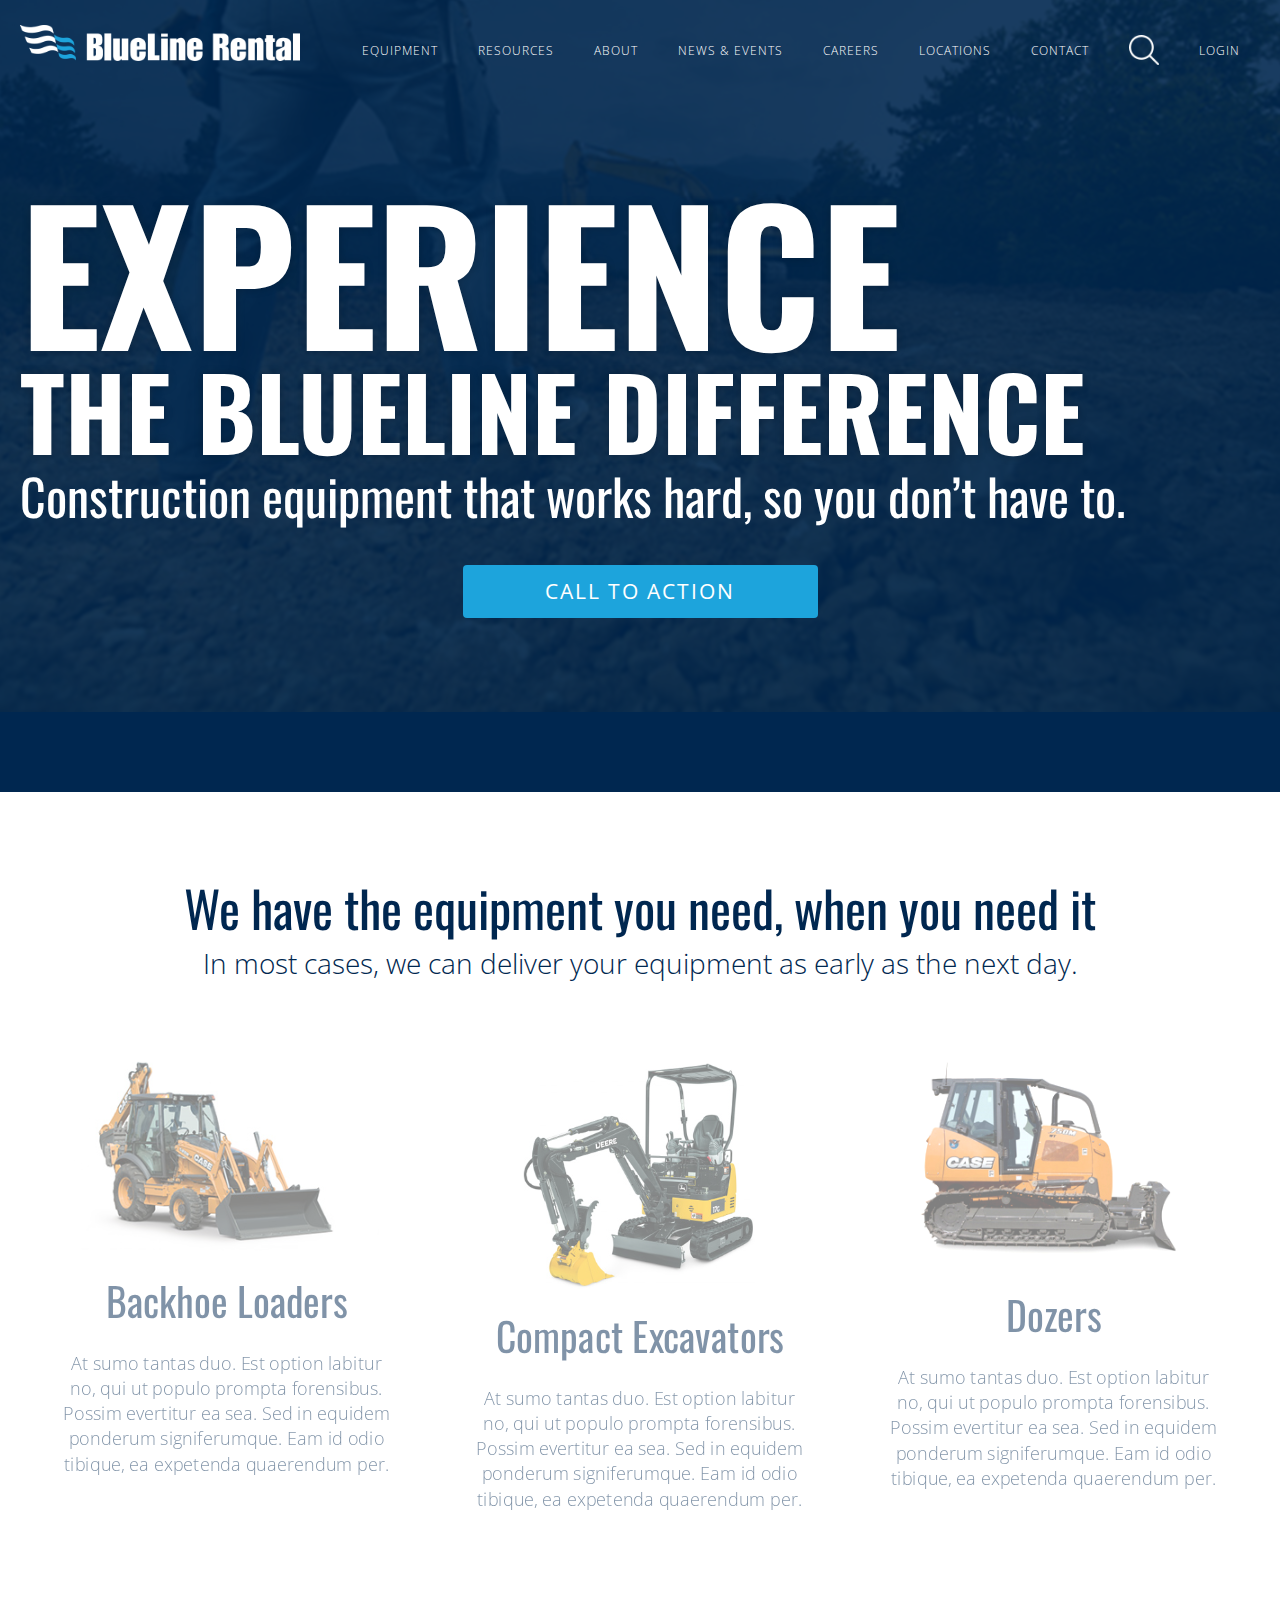
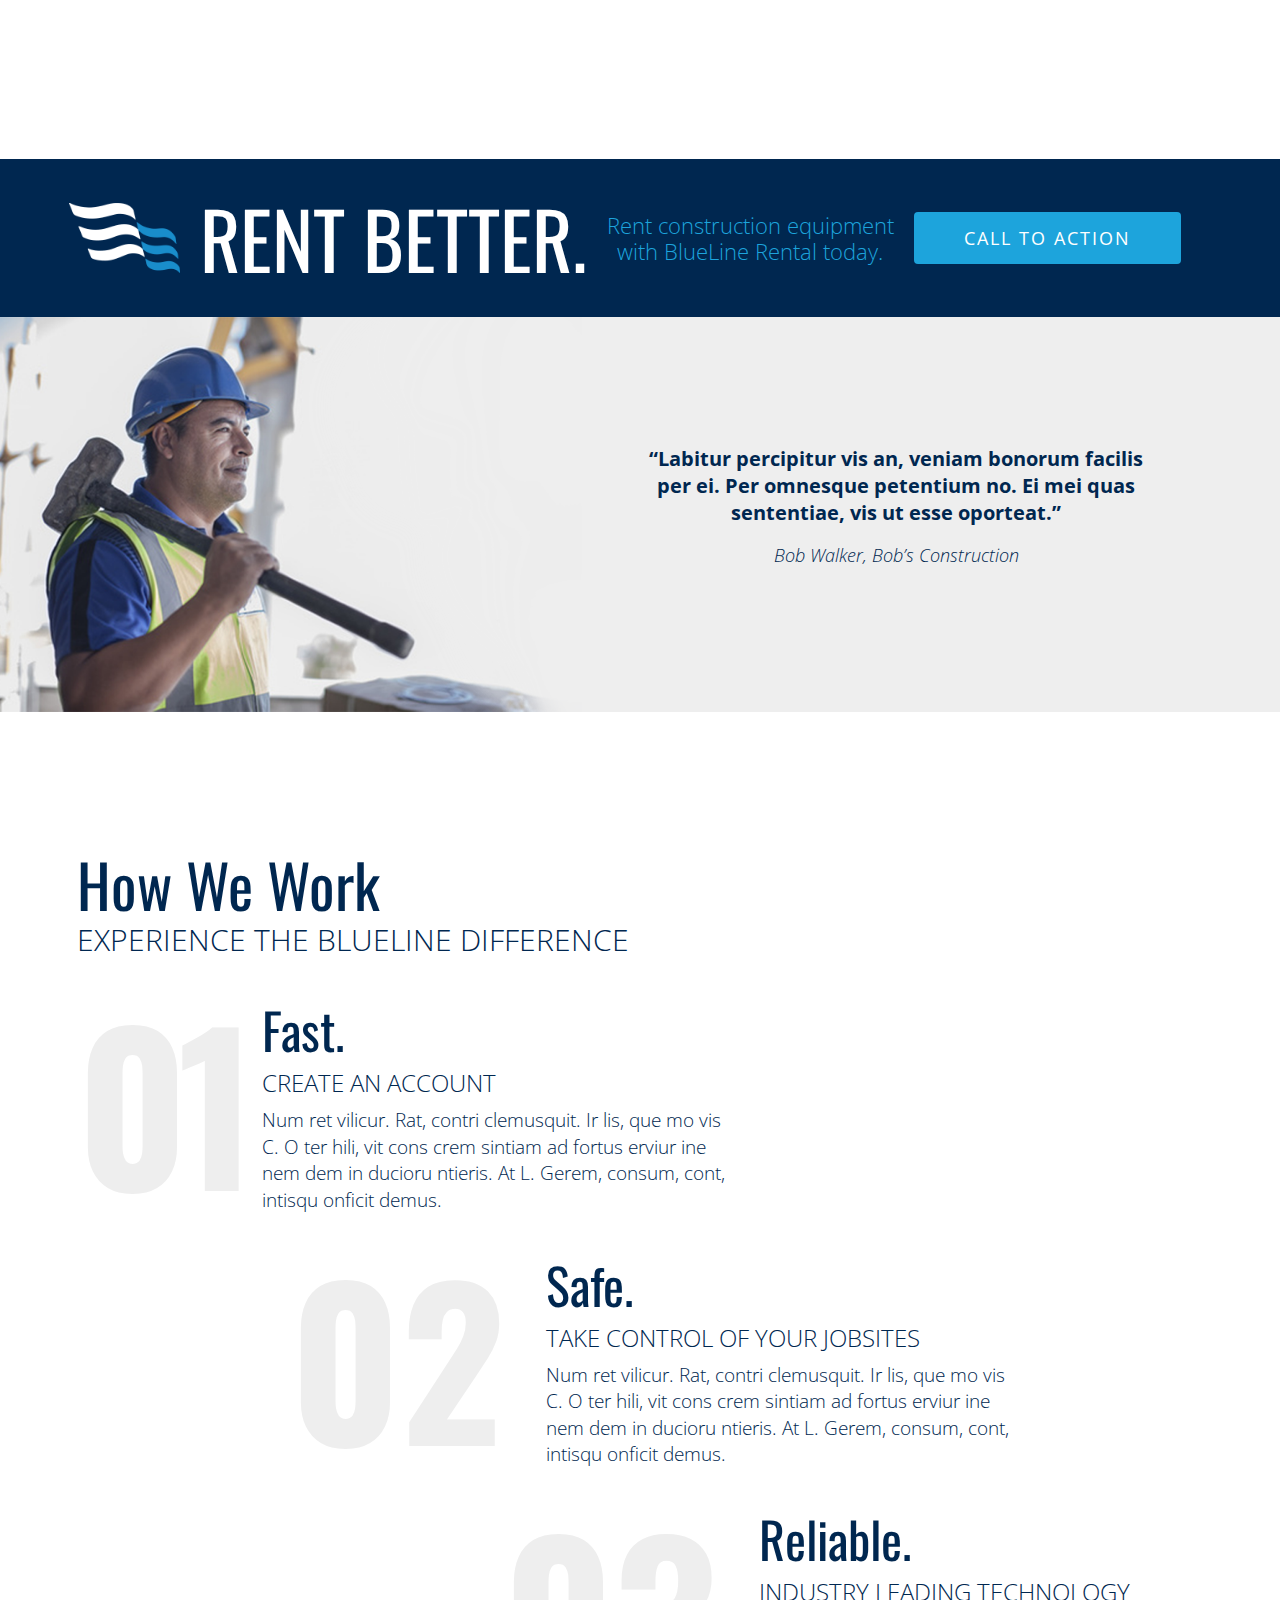
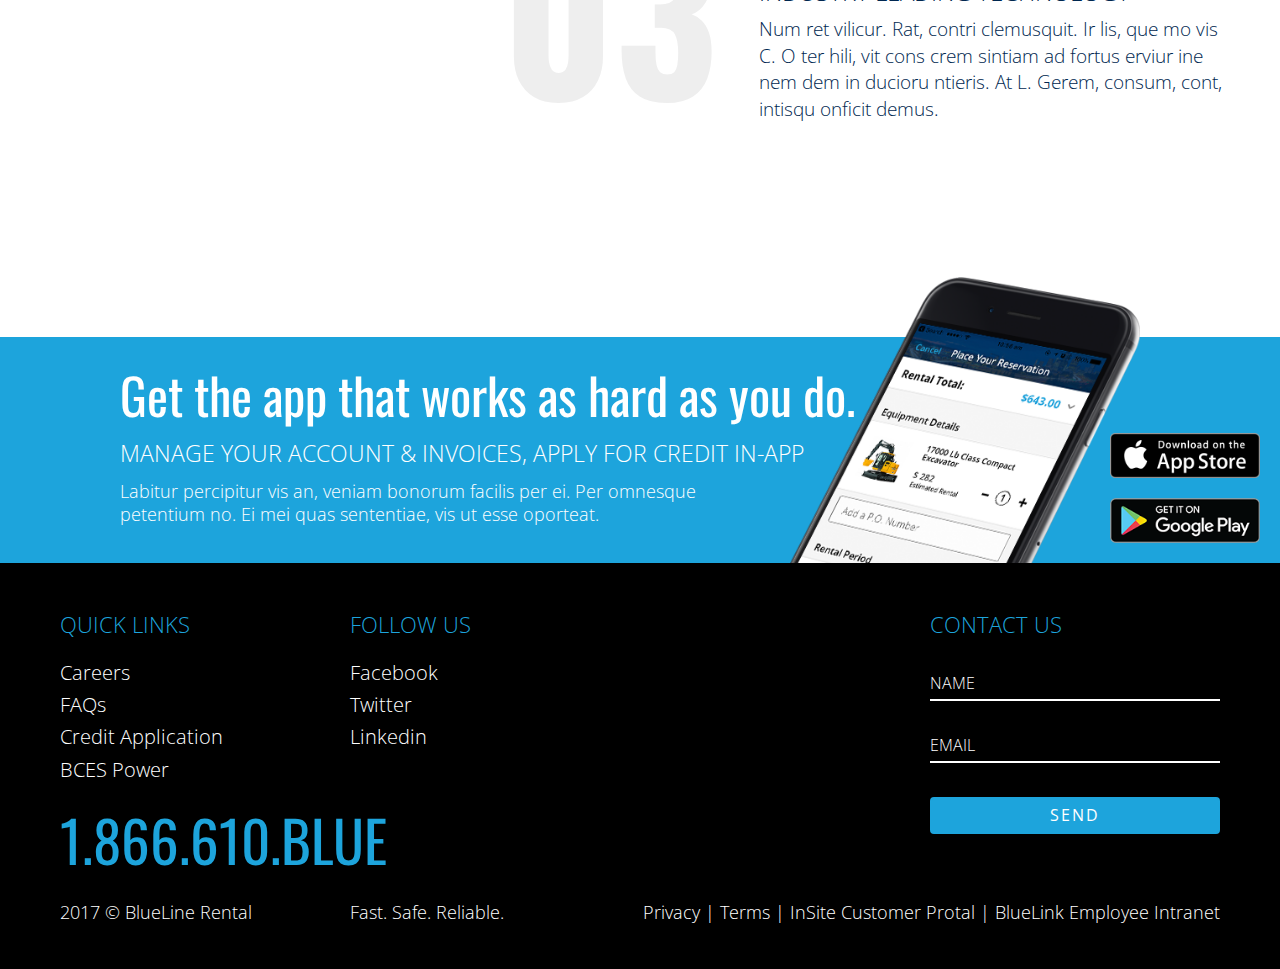
==== commit b184bfc7: "general styling fixes" ====
--- a/landing-CTA.html
+++ b/landing-CTA.html
@@ -48,7 +48,7 @@
     </div>
 
     <!-- landingpage items -->
-    <div class="landing-items align-center">
+    <div class="landing-items align-center max-container">
         <h4>We have the equipment you need, when you need it</h4>
         <h6>In most cases, we can deliver your equipment as early as the next day.</h6>
 
@@ -87,9 +87,10 @@
     <div class="landing-testimonials">
 
         <!-- blue banner -->
-        <div class="banner dark-blue-bg">
+        <div class="banner dark-blue-bg align-center">
             <img src="img/blr-logo-flag.png" alt="blr-logo-flag">
             <h5 class="white-font-color">Rent better.</h5>
+            <div class="clear"></div>
             <p class="light-blue-font-color">Rent construction equipment<br>with BlueLine Rental today.</p>
             <a href="" class="btn light-blue-bg-btn">Call to action</a>
         </div>
--- a/style.css
+++ b/style.css
@@ -420,6 +420,13 @@
   margin-left: auto;
   margin-right: auto; }
 
+@media (min-width: 2100px) {
+  .max-container {
+    width: calc(84% - 30px);
+    max-width: none;
+    margin-left: auto;
+    margin-right: auto; } }
+
 .col-2 {
   width: 50%; }
 
@@ -448,6 +455,9 @@
 .dark-blue-font-color {
   color: #002750; }
 
+.dark-blue-hover-font-color:hover {
+  color: #002750; }
+
 .white-font-color {
   color: #fff; }
 
@@ -456,6 +466,9 @@
 
 .dark-blue-bg {
   background-color: #002750; }
+
+.darker-light-blue-bg-hover:hover {
+  background-color: #1782af; }
 
 .white-bg {
   background-color: #fff; }
@@ -477,6 +490,9 @@
   z-index: 2;
   font-size: 0;
   padding: 25px 20px; }
+  @media (max-width: 1199px) {
+    .menu {
+      padding-top: 20px; } }
   .menu .logo {
     display: block; }
     .menu .logo img {
@@ -495,62 +511,165 @@
       @media (max-width: 330px) {
         .menu .logo img {
           height: 28px; } }
-    @media (max-width: 991px) {
+    @media (max-width: 1199px) {
       .menu .logo {
         position: absolute;
         left: 20px;
         z-index: 2; } }
-  .menu ul {
+  .menu > ul {
     margin: 0;
     padding: 0; }
-    .menu ul li {
+    .menu > ul ul {
+      position: absolute;
+      margin: 0;
+      padding: 0;
+      top: 35px;
+      left: 50%;
+      transform: translateX(-50%);
+      border: 1px solid #fff;
+      border-radius: 4px;
+      opacity: 0;
+      max-height: 0;
+      min-width: 150px;
+      transition: all 0.3s linear; }
+      .menu > ul ul:before {
+        content: '';
+        border-bottom: 10px solid #fff;
+        border-left: 7px solid transparent;
+        border-right: 7px solid transparent;
+        position: absolute;
+        top: -10px;
+        left: 50%;
+        transform: translateX(-50%); }
+      .menu > ul ul li {
+        display: block;
+        margin: 0;
+        padding: 0; }
+        .menu > ul ul li a {
+          padding: 5px 10px;
+          background: rgba(255, 255, 255, 0.2);
+          color: #fff;
+          font-family: "open sans";
+          font-size: 13px;
+          font-weight: 300;
+          display: block;
+          text-align: center;
+          line-height: 150%;
+          text-transform: uppercase; }
+          .menu > ul ul li a:hover, .menu > ul ul li a.active {
+            color: #1da4dc; }
+        .menu > ul ul li:first-of-type a {
+          padding-top: 10px; }
+        .menu > ul ul li:last-of-type a {
+          padding-bottom: 10px; }
+    .menu > ul > li {
       display: inline-block;
       margin: 0;
       padding: 0;
-      vertical-align: middle; }
-      .menu ul li a {
+      vertical-align: middle;
+      opacity: 1;
+      transition: opacity 0.3s linear; }
+      .menu > ul > li > a {
         display: block;
         margin: 0;
-        padding: 4px 34px;
+        padding: 4px 34px 20px;
+        font-family: "open sans";
         font-size: 13px;
+        font-weight: 300;
         text-transform: uppercase;
         color: #fff;
         line-height: 100%;
         letter-spacing: 1px; }
-        .menu ul li a:hover {
+        .menu > ul > li > a:hover {
           color: #1da4dc; }
-        .menu ul li a.active:after {
+        .menu > ul > li > a.active:after {
           content: '';
           position: absolute;
-          bottom: -16px;
+          bottom: 0;
           left: 50%;
           transform: translateX(-50%);
           border-top: 10px solid #fff;
           border-left: 7px solid transparent;
           border-right: 7px solid transparent; }
         @media (max-width: 1599px) {
-          .menu ul li a {
-            padding: 4px 29px; } }
+          .menu > ul > li > a {
+            padding: 4px 29px 20px; } }
         @media (max-width: 1505px) {
-          .menu ul li a {
-            padding: 4px 24px; } }
+          .menu > ul > li > a {
+            padding: 4px 24px 20px; } }
         @media (max-width: 1419px) {
-          .menu ul li a {
-            padding: 10px 20px;
+          .menu > ul > li > a {
+            padding: 10px 20px 20px;
             font-size: 12px; }
-            .menu ul li a.active:after {
+            .menu > ul > li > a.active:after {
               bottom: -10px; } }
         @media (max-width: 1249px) {
-          .menu ul li a {
-            padding: 10px 15px; } }
-        @media (max-width: 1179px) {
-          .menu ul li a {
-            font-size: 11px; } }
-        @media (max-width: 1119px) {
-          .menu ul li a {
-            padding: 5px 0 10px 20px; } }
-    @media (max-width: 991px) {
-      .menu ul {
+          .menu > ul > li > a {
+            padding: 10px 15px 20px; } }
+      .menu > ul > li:hover ul {
+        opacity: 1;
+        max-height: 400px; }
+      .menu > ul > li.search {
+        cursor: pointer;
+        position: static; }
+        .menu > ul > li.search > a {
+          position: static; }
+        .menu > ul > li.search .search-form {
+          display: block;
+          position: absolute;
+          top: -100px;
+          left: 15px;
+          right: 5px;
+          font-size: 0;
+          text-align: center;
+          transition: all 0.3s linear;
+          visibility: hidden; }
+          .menu > ul > li.search .search-form span {
+            position: absolute;
+            top: 50%;
+            left: 20px;
+            transform: translateY(-50%);
+            font-size: 30px;
+            font-weight: 400;
+            transition: color 0.3s linear;
+            cursor: pointer;
+            display: block;
+            z-index: 5; }
+          .menu > ul > li.search .search-form input {
+            -webkit-appearance: none;
+            -moz-appearance: none;
+            appearance: none;
+            z-index: 4;
+            display: inline-block;
+            border: 0;
+            border-radius: 0;
+            vertical-align: middle; }
+            .menu > ul > li.search .search-form input[type=text] {
+              background: #fff;
+              font-family: "open sans";
+              font-size: 18px;
+              font-weight: 300;
+              box-shadow: 0 0 10px rgba(0, 0, 0, 0.2);
+              width: calc(100% - 60px);
+              margin: 0 15px 0 0;
+              padding: 15px 15px 15px 50px;
+              text-align: right; }
+            .menu > ul > li.search .search-form input[type=submit] {
+              cursor: pointer;
+              background: url("img/search.png") no-repeat center;
+              background-size: contain;
+              padding: 0;
+              width: 40px;
+              height: 40px; }
+        .menu > ul > li.search.active .search-form {
+          top: 0;
+          visibility: visible; }
+    .menu > ul.hide > li {
+      opacity: 0; }
+      .menu > ul.hide > li.search {
+        opacity: 1; }
+    @media (max-width: 1199px) {
+      .menu > ul {
         width: calc(100% + 40px);
         margin-left: -20px;
         margin-right: -20px;
@@ -559,27 +678,65 @@
         overflow: hidden;
         transition: all 0.3s linear;
         cursor: pointer; }
-        .menu ul:before {
+        .menu > ul:before {
           content: '';
           position: absolute;
-          top: 0;
+          top: 2px;
           right: 20px;
           z-index: 1;
-          width: 40px;
-          height: 35px;
-          background: linear-gradient(#fff 5px, transparent 5px, transparent 14px, #fff 14px, #fff 19px, transparent 19px, transparent 28px, #fff 28px, #fff 33px, transparent 33px); }
-        .menu ul li {
+          width: 35px;
+          height: 30px;
+          background: linear-gradient(#fff 5px, transparent 5px, transparent 10px, #fff 10px, #fff 15px, transparent 15px, transparent 20px, #fff 20px, #fff 25px, transparent 25px); }
+        .menu > ul > li.search, .menu > ul > li.search a {
+          position: relative; }
+          .menu > ul > li.search .search-form, .menu > ul > li.search a .search-form {
+            right: 20px;
+            left: 20px;
+            opacity: 0;
+            visibility: visible;
+            top: 7px; }
+            .menu > ul > li.search .search-form input[type=text], .menu > ul > li.search a .search-form input[type=text] {
+              padding: 10px 10px 10px 40px;
+              text-align: center;
+              font-size: 16px; }
+            .menu > ul > li.search .search-form input[type=submit], .menu > ul > li.search a .search-form input[type=submit] {
+              height: 30px; }
+          .menu > ul > li.search.active .search-form, .menu > ul > li.search a.active .search-form {
+            opacity: 1;
+            top: 7px; }
+        .menu > ul ul {
+          position: relative;
+          top: auto;
+          left: auto;
+          transform: none;
+          border: 0;
+          max-height: none;
+          opacity: 1; }
+          .menu > ul ul:before {
+            display: none; }
+          .menu > ul ul li a {
+            background: #fff;
+            color: #002750;
+            font-size: 14px;
+            padding: 10px 0; }
+            .menu > ul ul li a:hover, .menu > ul ul li a.active {
+              color: #1da4dc; }
+          .menu > ul ul li:first-of-type a {
+            padding-top: 20px; }
+          .menu > ul ul li:last-of-type a {
+            padding-bottom: 20px; }
+        .menu > ul > li {
           width: 100%;
           background: rgba(255, 255, 255, 0.95);
           opacity: 0;
           transition: opacity 0.3s linear; }
-          .menu ul li:first-of-type {
+          .menu > ul > li:first-of-type {
             padding-top: 13px; }
-          .menu ul li:last-of-type {
+          .menu > ul > li:last-of-type {
             padding-bottom: 13px; }
-          .menu ul li.search a {
+          .menu > ul > li.search a {
             background: rgba(29, 164, 220, 0.3); }
-          .menu ul li a {
+          .menu > ul > li > a {
             text-align: center;
             padding: 0;
             font-size: 16px;
@@ -588,20 +745,40 @@
             opacity: 0;
             color: #002750;
             font-weight: 400; }
-            .menu ul li a.active {
+            .menu > ul > li > a.active {
               color: #1da4dc; }
-              .menu ul li a.active:after {
+              .menu > ul > li > a.active:after {
                 display: none; }
-        .menu ul:hover:before, .menu ul.active:before {
-          background: linear-gradient(#1da4dc 5px, transparent 5px, transparent 14px, #1da4dc 14px, #1da4dc 19px, transparent 19px, transparent 28px, #1da4dc 28px, #1da4dc 33px, transparent 33px); }
-        .menu ul.active {
-          max-height: 500px;
-          overflow: visible; }
-          .menu ul.active li {
+        .menu > ul.active:before {
+          position: fixed;
+          top: 22px;
+          right: 20px;
+          z-index: 10;
+          background: linear-gradient(#1da4dc 5px, transparent 5px, transparent 10px, #1da4dc 10px, #1da4dc 15px, transparent 15px, transparent 20px, #1da4dc 20px, #1da4dc 25px, transparent 25px); }
+        .menu > ul.active {
+          max-height: calc(100vh - 20px);
+          overflow: auto;
+          box-shadow: 0 5px 5px rgba(0, 0, 0, 0.2); }
+          .menu > ul.active > li {
             opacity: 1; }
-            .menu ul.active li a {
+            .menu > ul.active > li > a {
               padding: 13px 0;
-              opacity: 1; } }
+              opacity: 1; }
+        .menu > ul.hide > li {
+          opacity: 1; } }
+    @media (max-width: 499px) {
+      .menu > ul > li.search .search-form, .menu > ul > li.search.active .search-form {
+        top: 10px; }
+        .menu > ul > li.search .search-form input[type=text], .menu > ul > li.search.active .search-form input[type=text] {
+          font-size: 14px; } }
+  @media (min-width: 768px) {
+    .menu {
+      animation: opacity 1s ease-out; }
+    @keyframes opacity {
+      from {
+        opacity: 0; }
+      to {
+        opacity: 1; } } }
 
 .header {
   background-size: cover;
@@ -619,6 +796,21 @@
     bottom: 0;
     z-index: 0;
     background: rgba(0, 39, 80, 0.9); }
+  @media (min-width: 768px) {
+    .header {
+      animation: padding-top 1s ease-out; }
+      .header * {
+        animation: header-elements 1s ease-out; }
+    @keyframes padding-top {
+      from {
+        padding-top: 200px; }
+      to {
+        padding-top: 100px; } }
+    @keyframes header-elements {
+      from {
+        opacity: 0; }
+      to {
+        opacity: 1; } } }
 
 .header-homepage h1 {
   max-width: 860px;
@@ -672,11 +864,12 @@
   .header-homepage .homepage-searchbar input {
     background: #fff;
     border: 0;
+    border-radius: 0;
     -webkit-appearance: none;
     -moz-appearance: none;
     appearance: none;
     font-size: 23px;
-    padding: 15px 27px;
+    padding: 17px 27px;
     margin: 0 25px 0 0;
     width: 85%; }
     @media (max-width: 1349px) {
@@ -714,6 +907,10 @@
     font-size: 62px;
     font-weight: 700;
     text-transform: uppercase; }
+    @media (min-width: 2100px) {
+      .header-news h1 {
+        max-width: none;
+        padding-left: 5px; } }
     @media (max-width: 1199px) {
       .header-news h1 {
         font-size: 58px;
@@ -816,22 +1013,32 @@
     font-size: 21px; }
     .header-landing .btn:hover {
       background: #1a93c5; }
-  .header-landing.header-landing-cta h1, .header-landing.header-landing-cta h2 {
-    max-width: 73%;
-    margin: 0 auto;
-    text-align: left; }
-  @media (min-width: 1400px) {
-    .header-landing.header-landing-cta h1 {
-      padding-top: 188px; } }
-  .header-landing.header-landing-cta h1 span, .header-landing.header-landing-cta h1 span + span {
-    transform: none;
-    padding: 0;
-    letter-spacing: 0; }
-  .header-landing.header-landing-cta h1 span + span {
-    font-size: 126px; }
-  .header-landing.header-landing-cta h2 {
-    margin-bottom: 35px;
-    white-space: nowrap; }
+  .header-landing.header-landing-cta {
+    text-align: center; }
+    .header-landing.header-landing-cta h1, .header-landing.header-landing-cta h2 {
+      display: inline-block;
+      margin: 0 auto;
+      text-align: left; }
+      @media (min-width: 1400px) {
+        .header-landing.header-landing-cta h1, .header-landing.header-landing-cta h2 {
+          min-width: 1345px; } }
+    @media (min-width: 1400px) {
+      .header-landing.header-landing-cta h1 {
+        padding-top: 188px; } }
+    .header-landing.header-landing-cta h1 span, .header-landing.header-landing-cta h1 span + span {
+      transform: none;
+      padding: 0;
+      letter-spacing: 0; }
+    .header-landing.header-landing-cta h1 span + span {
+      font-size: 126px; }
+    .header-landing.header-landing-cta h2 {
+      margin-bottom: 35px;
+      white-space: nowrap; }
+    .header-landing.header-landing-cta .btn {
+      display: block;
+      max-width: 355px;
+      margin-left: auto;
+      margin-right: auto; }
   @media (max-width: 1499px) {
     .header-landing.header-landing-cta h1, .header-landing.header-landing-cta h2 {
       max-width: none; }
@@ -850,8 +1057,10 @@
       .header-landing h2 {
         font-size: 50px;
         margin-top: -10px; }
-      .header-landing.header-landing-cta h1 span + span {
-        font-size: 100px; } }
+      .header-landing.header-landing-cta {
+        text-align: left; }
+        .header-landing.header-landing-cta h1 span + span {
+          font-size: 100px; } }
   @media (max-width: 1199px) {
     .header-landing {
       border-bottom-width: 50px; }
@@ -1179,6 +1388,7 @@
       font-size: 16px; } }
 
 .homepage-boxes {
+  display: block;
   background-repeat: no-repeat;
   background-position: center top;
   background-size: cover;
@@ -1211,7 +1421,8 @@
     opacity: 0;
     visibility: hidden;
     display: inline-block;
-    margin-left: 10px; }
+    margin-left: 10px;
+    transition: all 0.3s linear; }
   .homepage-boxes:hover:after {
     top: 0; }
   .homepage-boxes:hover .btn {
@@ -1286,7 +1497,8 @@
     width: 50%;
     padding: 0 20px;
     max-height: 273px;
-    white-space: nowrap; }
+    white-space: nowrap;
+    transition: all 0.3s linear; }
     .homepage-stripe .stripe-btn .stripe-block {
       display: inline-block;
       vertical-align: top; }
@@ -1326,6 +1538,9 @@
         display: block;
         width: 173px;
         margin: 0 0 15px 0; }
+  @media (min-width: 2100px) {
+    .homepage-stripe.max-container {
+      width: calc(84% - 70px); } }
   @media (max-width: 1549px) {
     .homepage-stripe .stripe-btn h5 {
       font-size: 52px; }
@@ -1421,7 +1636,7 @@
   @media (max-width: 699px) {
     .homepage-stripe .stripe-btn .store-btns {
       margin-left: 0; } }
-  @media (max-width: 699px) {
+  @media (max-width: 629px) {
     .homepage-stripe .stripe-btn img.phone-image {
       display: none; }
     .homepage-stripe .stripe-btn .store-btns {
@@ -1430,7 +1645,7 @@
       margin-bottom: 25px; }
       .homepage-stripe .stripe-btn .store-btns img {
         margin: 10px 0 0 0; } }
-  @media (max-width: 699px) {
+  @media (max-width: 489px) {
     .homepage-stripe .stripe-btn {
       max-height: 185px; }
       .homepage-stripe .stripe-btn img.man-image {
@@ -1440,7 +1655,7 @@
         font-size: 36px; }
       .homepage-stripe .stripe-btn p {
         font-size: 22px; } }
-  @media (max-width: 699px) {
+  @media (max-width: 429px) {
     .homepage-stripe {
       padding-top: 2px; }
       .homepage-stripe .stripe-btn {
@@ -1499,13 +1714,12 @@
     font-weight: 300; }
     .news-filter button.active span, .news-filter button.all-active span {
       border-left-color: #fff; }
+    .news-filter button.active:hover, .news-filter button.all-active:hover {
+      background: #1782af; }
   .news-filter button.all-active {
     width: calc(33.3% - 10px); }
-    .news-filter button.all-active:hover {
-      background: #1782af; }
   .news-filter button.active {
-    width: calc(72% - 10px);
-    cursor: text; }
+    width: calc(72% - 10px); }
     .news-filter button.active span {
       transform: rotate(90deg); }
   @media (max-width: 1499px) {
@@ -1533,7 +1747,7 @@
         letter-spacing: 1px; }
       .news-filter button.active {
         width: calc(60% - 10px); } }
-  @media (max-width: 1199px) {
+  @media (max-width: 991px) {
     .news-filter button {
       width: calc(25% - 10px);
       padding: 15px 0 15px 10px; }
@@ -1541,7 +1755,7 @@
         width: calc(50% - 10px); }
       .news-filter button.active, .news-filter button.all-active {
         padding: 15px 20px; } }
-  @media (max-width: 1199px) {
+  @media (max-width: 767px) {
     .news-filter button {
       width: calc(30% - 10px); }
       .news-filter button.active {
@@ -1677,7 +1891,6 @@
         font-size: 24px; } }
     @media (max-width: 767px) {
       .news-article h3 {
-        font-size: 20px;
         margin: 15px 0; } }
   .news-article p {
     font-family: "open sans";
@@ -1759,7 +1972,6 @@
         font-size: 24px; } }
     @media (max-width: 767px) {
       .news-article.event h3 {
-        font-size: 20px;
         margin: 15px 0; } }
   .news-article.event .btn {
     display: block;
@@ -1990,7 +2202,7 @@
   @media (max-width: 991px) {
     .news-testimonials {
       padding: 30px 30px 15px 50px; } }
-  @media (max-width: 991px) {
+  @media (max-width: 767px) {
     .news-testimonials p {
       font-size: 16px; } }
   @media (max-width: 699px) {
@@ -2312,7 +2524,8 @@
       padding: 40px 0; } }
   @media (max-width: 767px) {
     .landing-items h4 {
-      font-size: 34px; }
+      font-size: 34px;
+      line-height: 120%; }
     .landing-items h6 {
       font-size: 18px;
       padding-top: 10px; }
@@ -2356,6 +2569,8 @@
       @media (min-width: 1655px) {
         .landing-testimonials .banner .btn {
           font-size: 22px; } }
+    .landing-testimonials .banner .clear {
+      display: none; }
   .landing-testimonials .testimonials-box {
     background: linear-gradient(#fff, #eee);
     width: calc(50% - 3px);
@@ -2450,7 +2665,6 @@
   @media (max-width: 991px) {
     .landing-testimonials .banner {
       padding: 30px 10%;
-      text-align: center;
       white-space: normal; }
       .landing-testimonials .banner img {
         margin-left: 0; }
@@ -2460,6 +2674,8 @@
         font-size: 67px; }
       .landing-testimonials .banner p, .landing-testimonials .banner .btn {
         margin-top: 30px; }
+      .landing-testimonials .banner .clear {
+        display: block; }
     .landing-testimonials .testimonials-box {
       padding: 30px 30px 15px; }
       .landing-testimonials .testimonials-box p {
@@ -2481,6 +2697,10 @@
       padding: 20px 0 0 0; }
     .landing-testimonials .banner p, .landing-testimonials .banner .btn {
       margin-top: 20px; }
+    .landing-testimonials .banner p {
+      display: block;
+      margin-left: 0;
+      margin-right: 0; }
     .landing-testimonials .testimonials-box.testimonials-cta {
       padding: 50px 30px 35px; }
       .landing-testimonials .testimonials-box.testimonials-cta:after {
@@ -2725,6 +2945,9 @@
     .landing-bottom-stripe .landing-bottom-btns img {
       margin: 0 37px 30px 0;
       width: 170px; }
+  @media (min-width: 1900px) {
+    .landing-bottom-stripe {
+      text-align: center; } }
   @media (max-width: 1559px) {
     .landing-bottom-stripe h5 {
       font-size: 64px; }
